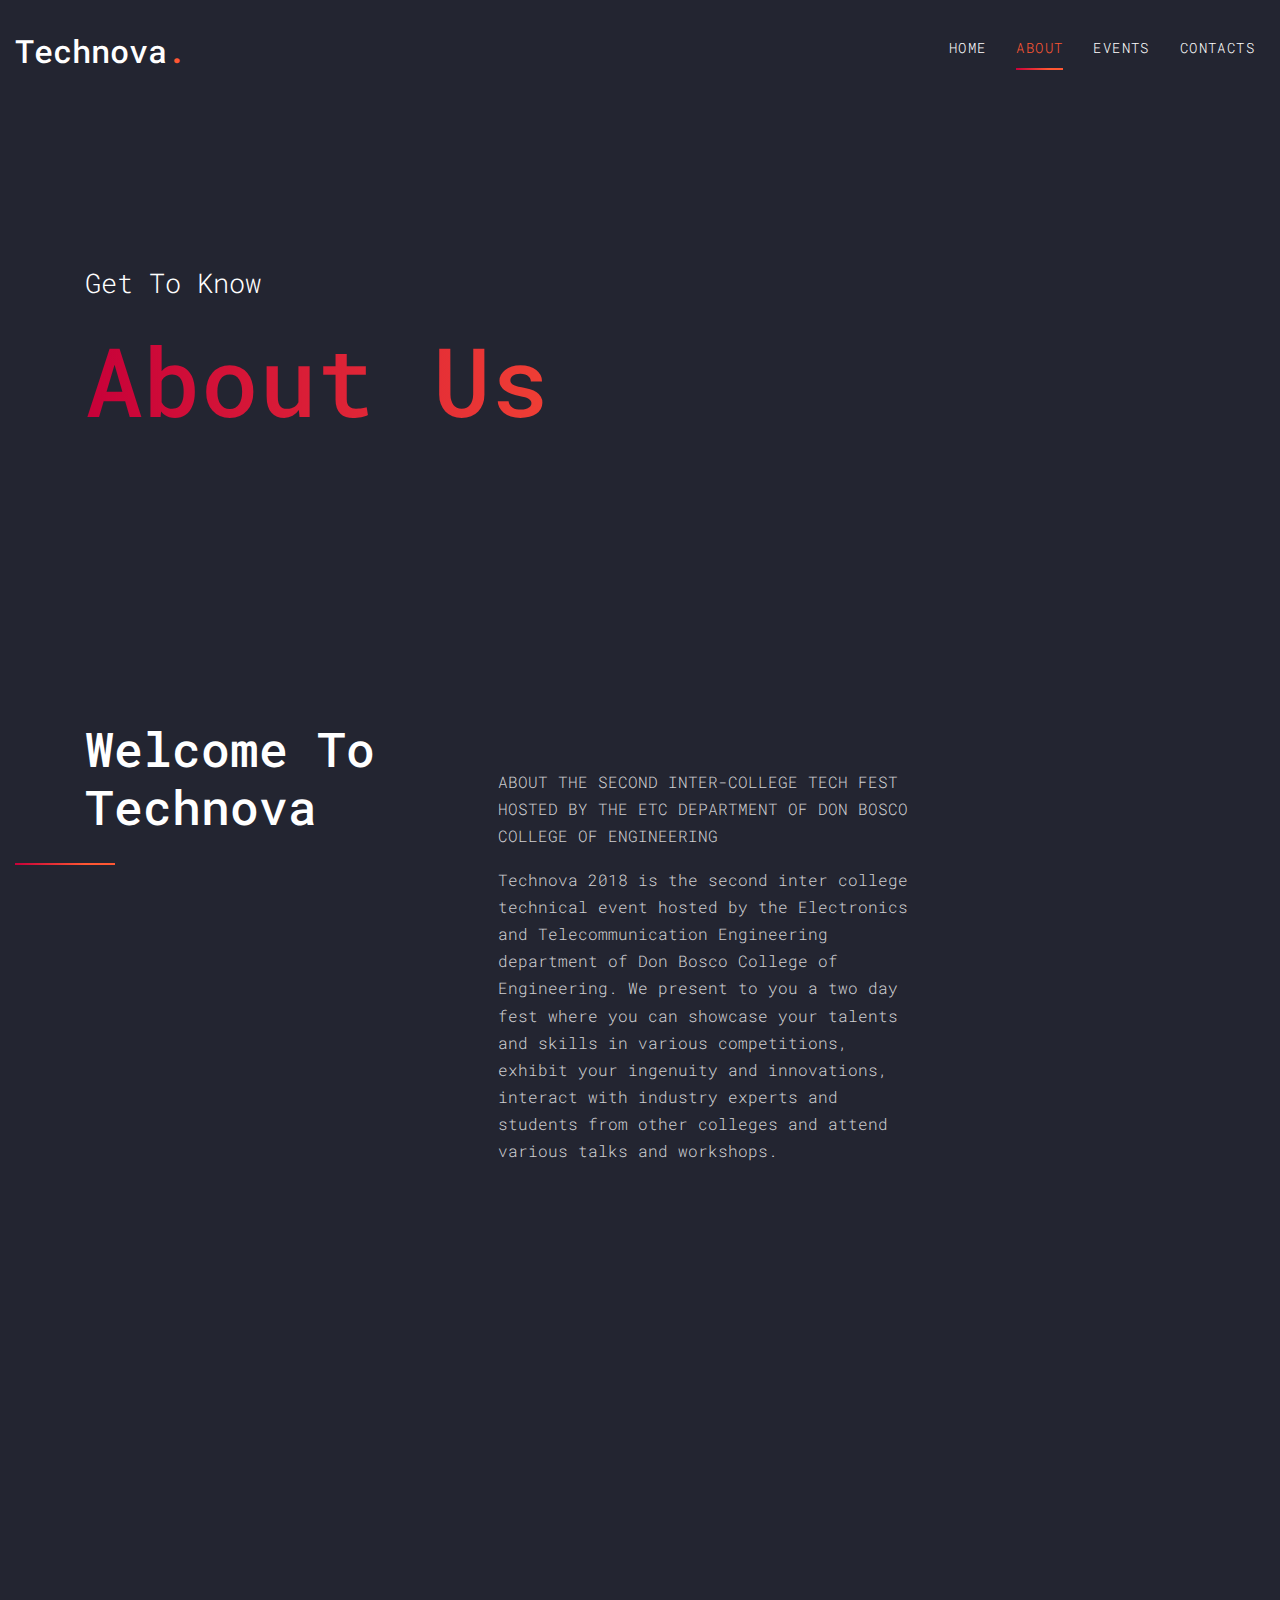
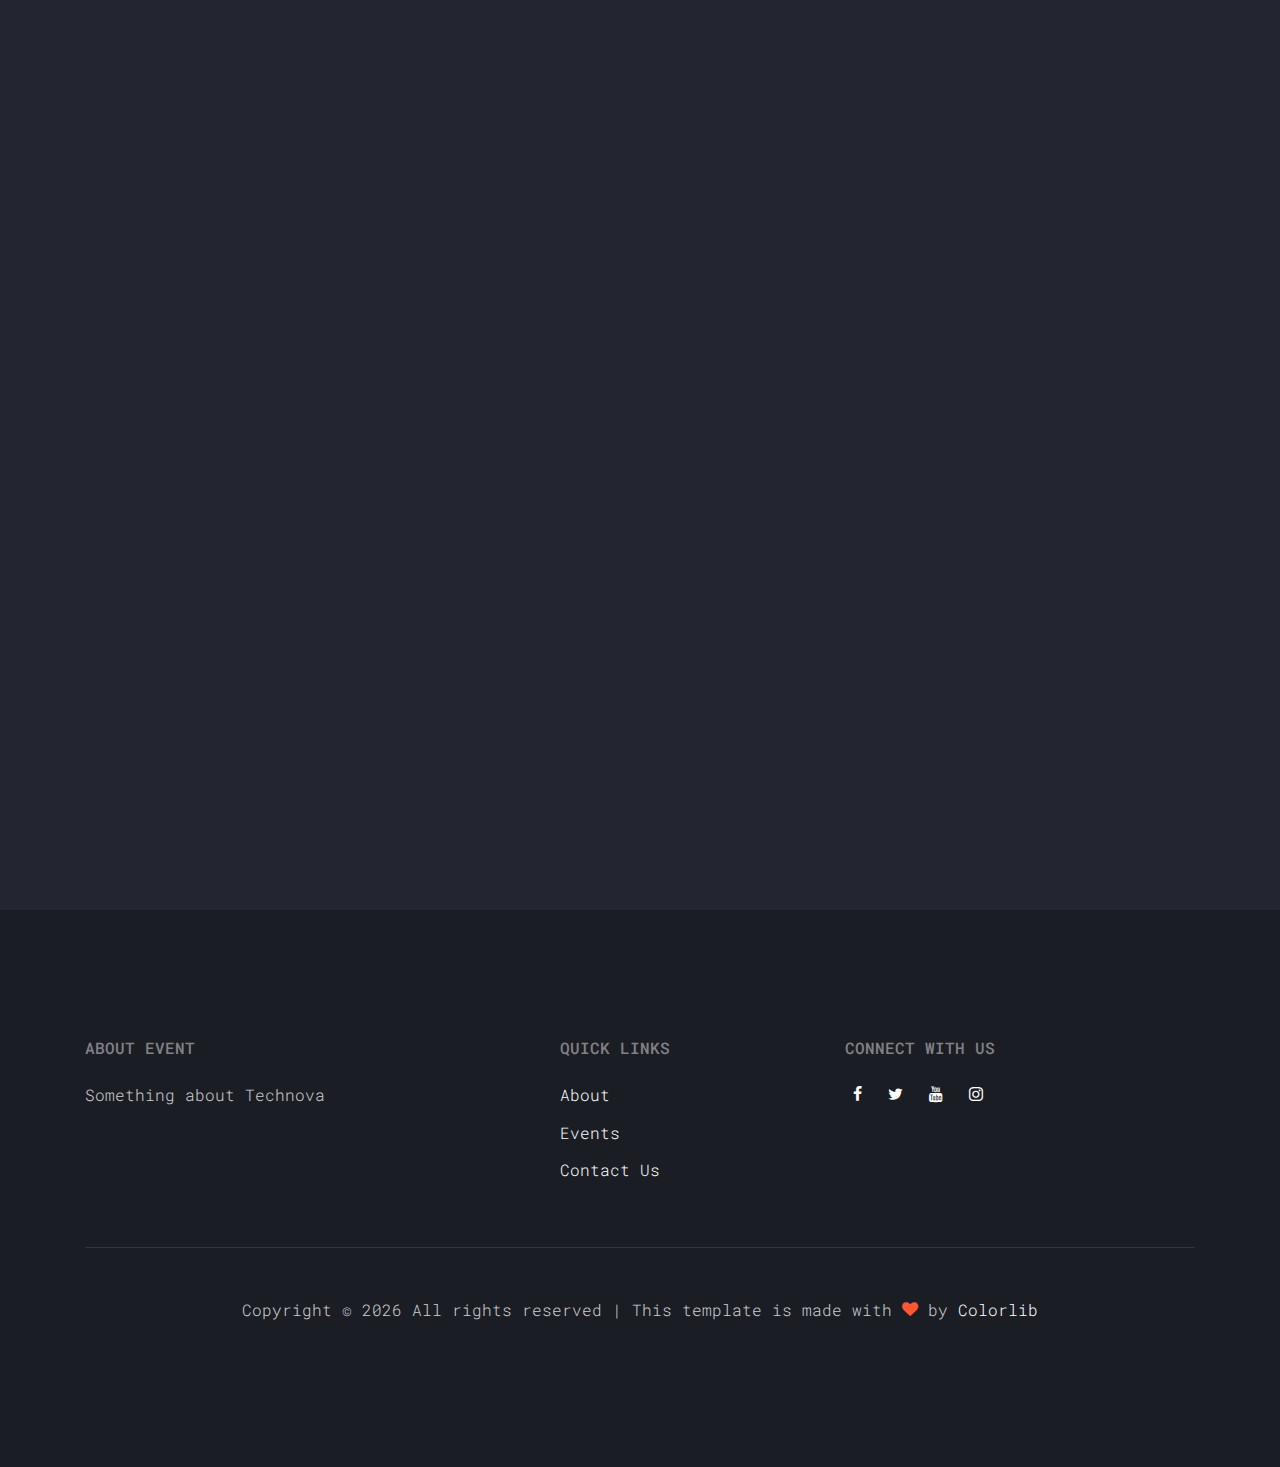
==== about.html @ 4b4f123c "added new files" ====
<!DOCTYPE html>
<html lang="en">

<head>
  <title>Workshop &mdash; Colorlib Website Template</title>
  <meta charset="utf-8">
  <meta name="viewport" content="width=device-width, initial-scale=1, shrink-to-fit=no">

  <link href="https://fonts.googleapis.com/css?family=Roboto+Mono" rel="stylesheet">
  <link rel="stylesheet" href="fonts/icomoon/style.css">
  <link rel="stylesheet" href="css/bootstrap.min.css">
  <link rel="stylesheet" href="css/magnific-popup.css">
  <link rel="stylesheet" href="css/jquery-ui.css">
  <link rel="stylesheet" href="css/owl.carousel.min.css">
  <link rel="stylesheet" href="css/owl.theme.default.min.css">
  <link rel="stylesheet" href="css/bootstrap-datepicker.css">
  <link rel="stylesheet" href="fonts/flaticon/font/flaticon.css">
  <link rel="stylesheet" href="css/aos.css">

  <link rel="stylesheet" href="css/style.css">
</head>

<body>

  <div class="site-wrap">

    <div class="site-mobile-menu">
      <div class="site-mobile-menu-header">
        <div class="site-mobile-menu-close mt-3">
          <span class="icon-close2 js-menu-toggle"></span>
        </div>
      </div>
      <div class="site-mobile-menu-body"></div>
    </div>

    <header class="site-navbar py-3" role="banner">
      <div class="container-fluid">
        <div class="row align-items-center">
          <div class="col-11 col-xl-2">
            <h1 class="mb-0"><a href="index.html" class="text-white h2 mb-0">Technova<span class="text-primary">.</span>
              </a></h1>
          </div>
          <div class="col-12 col-md-10 d-none d-xl-block">
            <nav class="site-navigation position-relative text-right" role="navigation">
              <ul class="site-menu js-clone-nav mx-auto d-none d-lg-block">
                <li><a href="index.html">Home</a></li>
                <li class="active"><a href="about.html">About</a></li>
                <li><a href="events.html">Events</a></li>
                <li><a href="contact.html">Contacts</a></li>
              </ul>
            </nav>
          </div>
          <div class="d-inline-block d-xl-none ml-md-0 mr-auto py-3" style="position: relative; top: 3px;"><a href="#"
              class="site-menu-toggle js-menu-toggle text-white"><span class="icon-menu h3"></span></a></div>
        </div>
      </div>
  </div>
  </header>

  <div class="site-section site-hero inner">
    <div class="container">
      <div class="row align-items-center">
        <div class="col-md-10">
          <span class="d-block mb-3 caption" data-aos="fade-up">Get To Know</span>
          <h1 class="d-block mb-4" data-aos="fade-up" data-aos-delay="100">About Us</h1>
        </div>
      </div>
    </div>
  </div>

  <div class="site-section">
    <div class="container">
      <div class="row mb-5">
        <div class="col-lg-4 ">
          <div class="site-section-heading" data-aos="fade-up" data-aos-delay="100">
            <h2>Welcome To Technova</h2>
          </div>
        </div>
        <div class="col-lg-5 mt-5 pl-lg-5" data-aos="fade-up" data-aos-delay="200">
          <p>ABOUT
            THE SECOND INTER-COLLEGE TECH FEST HOSTED BY THE ETC DEPARTMENT OF DON BOSCO COLLEGE OF ENGINEERING</p>
          <p>Technova 2018 is the second inter college technical event hosted by the Electronics and Telecommunication
            Engineering department of Don Bosco College of Engineering.

            We present to you a two day fest where you can showcase your talents and skills in various competitions,
            exhibit your ingenuity and innovations, interact with industry experts and students from other colleges and
            attend various talks and workshops.</p>
        </div>
      </div>

    </div>
  </div>

  <div class="site-section">
    <div class="container">
      <div class="row mb-5">
        <div class="col-lg-4 ">
          <div class="site-section-heading" data-aos="fade-up">
            <h2>Sponsors</h2>
          </div>
        </div>
        <div class="col-lg-6 mt-5 pl-lg-5" data-aos="fade-up" data-aos-delay="100">
          <p>On behalf of the Teachnova team, I would like to express our sincere gratitude for your
            generous donation to our Event. We really appreciate it.</p>
        </div>
      </div>
      <div class="row mb-5">
        <div class="col-md-6 col-lg-4 mb-5 mb-lg-0" data-aos="fade" data-aos-delay="200">
          <img src="images/logo_1.png" alt="Image" class="img-fluid">
        </div>
        <div class="col-md-6 col-lg-4 mb-5 mb-lg-0" data-aos="fade" data-aos-delay="300">
          <img src="images/logo_2.png" alt="Image" class="img-fluid">
        </div>
        <div class="col-md-6 col-lg-4 mb-5 mb-lg-0" data-aos="fade" data-aos-delay="400">
          <img src="images/logo_3.png" alt="Image" class="img-fluid">
        </div>

        <div class="col-md-6 col-lg-4 mb-5 mb-lg-0" data-aos="fade" data-aos-delay="500">
          <img src="images/logo_4.png" alt="Image" class="img-fluid">
        </div>
        <div class="col-md-6 col-lg-4 mb-5 mb-lg-0" data-aos="fade" data-aos-delay="600">
          <img src="images/logo_5.png" alt="Image" class="img-fluid">
        </div>
        <div class="col-md-6 col-lg-4 mb-5 mb-lg-0" data-aos="fade" data-aos-delay="700">
          <img src="images/logo_6.png" alt="Image" class="img-fluid">
        </div>

      </div>

      <div class="row" data-aos="fade-up" data-aos-delay="500">
      </div>
    </div>
  </div>

  <footer class="site-footer">
    <div class="container">
      <div class="row mb-5">
        <div class="col-md-4">
          <h2 class="footer-heading text-uppercase mb-4">About Event</h2>
          <p>Something about Technova</p>
        </div>
        <div class="col-md-3 ml-auto">
          <h2 class="footer-heading text-uppercase mb-4">Quick Links</h2>
          <ul class="list-unstyled">
            <li><a href="#">About</a></li>
            <li><a href="#">Events</a></li>
            <li><a href="#">Contact Us</a></li>
          </ul>
        </div>
        <div class="col-md-4">
          <h2 class="footer-heading text-uppercase mb-4">Connect with Us</h2>
          <p>
            <a href="#" class="p-2 pl-0"><span class="icon-facebook"></span></a>
            <a href="#" class="p-2"><span class="icon-twitter"></span></a>
            <a href="#" class="p-2"><span class="icon-youtube"></span></a>
            <a href="#" class="p-2"><span class="icon-instagram"></span></a>
          </p>
        </div>
      </div>

      <div class="row">

        <div class="col-md-12 text-center">
          <div class="border-top pt-5">
            <p>
              <!-- Link back to Colorlib can't be removed. Template is licensed under CC BY 3.0. -->
              Copyright &copy;
              <script>document.write(new Date().getFullYear());</script> All rights reserved | This template is made
              with <i class="icon-heart text-primary" aria-hidden="true"></i> by <a href="https://colorlib.com"
                target="_blank">Colorlib</a>
              <!-- Link back to Colorlib can't be removed. Template is licensed under CC BY 3.0. -->
            </p>
          </div>
        </div>
      </div>
    </div>
  </footer>

  </div>

  <script src="js/jquery-3.3.1.min.js"></script>
  <script src="js/jquery-migrate-3.0.1.min.js"></script>
  <script src="js/jquery-ui.js"></script>
  <script src="js/popper.min.js"></script>
  <script src="js/bootstrap.min.js"></script>
  <script src="js/owl.carousel.min.js"></script>
  <script src="js/jquery.stellar.min.js"></script>
  <script src="js/jquery.countdown.min.js"></script>
  <script src="js/jquery.magnific-popup.min.js"></script>
  <script src="js/bootstrap-datepicker.min.js"></script>
  <script src="js/aos.js"></script>

  <script src="js/main.js"></script>

</body>

</html>
---- fonts/icomoon/style.css ----
@font-face {
  font-family: 'icomoon';
  src:  url('fonts/icomoon.eot?10si43');
  src:  url('fonts/icomoon.eot?10si43#iefix') format('embedded-opentype'),
    url('fonts/icomoon.ttf?10si43') format('truetype'),
    url('fonts/icomoon.woff?10si43') format('woff'),
    url('fonts/icomoon.svg?10si43#icomoon') format('svg');
  font-weight: normal;
  font-style: normal;
}

[class^="icon-"], [class*=" icon-"] {
  /* use !important to prevent issues with browser extensions that change fonts */
  font-family: 'icomoon' !important;
  speak: none;
  font-style: normal;
  font-weight: normal;
  font-variant: normal;
  text-transform: none;
  line-height: 1;

  /* Better Font Rendering =========== */
  -webkit-font-smoothing: antialiased;
  -moz-osx-font-smoothing: grayscale;
}

.icon-asterisk:before {
  content: "\f069";
}
.icon-plus:before {
  content: "\f067";
}
.icon-question:before {
  content: "\f128";
}
.icon-minus:before {
  content: "\f068";
}
.icon-glass:before {
  content: "\f000";
}
.icon-music:before {
  content: "\f001";
}
.icon-search:before {
  content: "\f002";
}
.icon-envelope-o:before {
  content: "\f003";
}
.icon-heart:before {
  content: "\f004";
}
.icon-star:before {
  content: "\f005";
}
.icon-star-o:before {
  content: "\f006";
}
.icon-user:before {
  content: "\f007";
}
.icon-film:before {
  content: "\f008";
}
.icon-th-large:before {
  content: "\f009";
}
.icon-th:before {
  content: "\f00a";
}
.icon-th-list:before {
  content: "\f00b";
}
.icon-check:before {
  content: "\f00c";
}
.icon-close:before {
  content: "\f00d";
}
.icon-remove:before {
  content: "\f00d";
}
.icon-times:before {
  content: "\f00d";
}
.icon-search-plus:before {
  content: "\f00e";
}
.icon-search-minus:before {
  content: "\f010";
}
.icon-power-off:before {
  content: "\f011";
}
.icon-signal:before {
  content: "\f012";
}
.icon-cog:before {
  content: "\f013";
}
.icon-gear:before {
  content: "\f013";
}
.icon-trash-o:before {
  content: "\f014";
}
.icon-home:before {
  content: "\f015";
}
.icon-file-o:before {
  content: "\f016";
}
.icon-clock-o:before {
  content: "\f017";
}
.icon-road:before {
  content: "\f018";
}
.icon-download:before {
  content: "\f019";
}
.icon-arrow-circle-o-down:before {
  content: "\f01a";
}
.icon-arrow-circle-o-up:before {
  content: "\f01b";
}
.icon-inbox:before {
  content: "\f01c";
}
.icon-play-circle-o:before {
  content: "\f01d";
}
.icon-repeat:before {
  content: "\f01e";
}
.icon-rotate-right:before {
  content: "\f01e";
}
.icon-refresh:before {
  content: "\f021";
}
.icon-list-alt:before {
  content: "\f022";
}
.icon-lock:before {
  content: "\f023";
}
.icon-flag:before {
  content: "\f024";
}
.icon-headphones:before {
  content: "\f025";
}
.icon-volume-off:before {
  content: "\f026";
}
.icon-volume-down:before {
  content: "\f027";
}
.icon-volume-up:before {
  content: "\f028";
}
.icon-qrcode:before {
  content: "\f029";
}
.icon-barcode:before {
  content: "\f02a";
}
.icon-tag:before {
  content: "\f02b";
}
.icon-tags:before {
  content: "\f02c";
}
.icon-book:before {
  content: "\f02d";
}
.icon-bookmark:before {
  content: "\f02e";
}
.icon-print:before {
  content: "\f02f";
}
.icon-camera:before {
  content: "\f030";
}
.icon-font:before {
  content: "\f031";
}
.icon-bold:before {
  content: "\f032";
}
.icon-italic:before {
  content: "\f033";
}
.icon-text-height:before {
  content: "\f034";
}
.icon-text-width:before {
  content: "\f035";
}
.icon-align-left:before {
  content: "\f036";
}
.icon-align-center:before {
  content: "\f037";
}
.icon-align-right:before {
  content: "\f038";
}
.icon-align-justify:before {
  content: "\f039";
}
.icon-list:before {
  content: "\f03a";
}
.icon-dedent:before {
  content: "\f03b";
}
.icon-outdent:before {
  content: "\f03b";
}
.icon-indent:before {
  content: "\f03c";
}
.icon-video-camera:before {
  content: "\f03d";
}
.icon-image:before {
  content: "\f03e";
}
.icon-photo:before {
  content: "\f03e";
}
.icon-picture-o:before {
  content: "\f03e";
}
.icon-pencil:before {
  content: "\f040";
}
.icon-map-marker:before {
  content: "\f041";
}
.icon-adjust:before {
  content: "\f042";
}
.icon-tint:before {
  content: "\f043";
}
.icon-edit:before {
  content: "\f044";
}
.icon-pencil-square-o:before {
  content: "\f044";
}
.icon-share-square-o:before {
  content: "\f045";
}
.icon-check-square-o:before {
  content: "\f046";
}
.icon-arrows:before {
  content: "\f047";
}
.icon-step-backward:before {
  content: "\f048";
}
.icon-fast-backward:before {
  content: "\f049";
}
.icon-backward:before {
  content: "\f04a";
}
.icon-play:before {
  content: "\f04b";
}
.icon-pause:before {
  content: "\f04c";
}
.icon-stop:before {
  content: "\f04d";
}
.icon-forward:before {
  content: "\f04e";
}
.icon-fast-forward:before {
  content: "\f050";
}
.icon-step-forward:before {
  content: "\f051";
}
.icon-eject:before {
  content: "\f052";
}
.icon-chevron-left:before {
  content: "\f053";
}
.icon-chevron-right:before {
  content: "\f054";
}
.icon-plus-circle:before {
  content: "\f055";
}
.icon-minus-circle:before {
  content: "\f056";
}
.icon-times-circle:before {
  content: "\f057";
}
.icon-check-circle:before {
  content: "\f058";
}
.icon-question-circle:before {
  content: "\f059";
}
.icon-info-circle:before {
  content: "\f05a";
}
.icon-crosshairs:before {
  content: "\f05b";
}
.icon-times-circle-o:before {
  content: "\f05c";
}
.icon-check-circle-o:before {
  content: "\f05d";
}
.icon-ban:before {
  content: "\f05e";
}
.icon-arrow-left:before {
  content: "\f060";
}
.icon-arrow-right:before {
  content: "\f061";
}
.icon-arrow-up:before {
  content: "\f062";
}
.icon-arrow-down:before {
  content: "\f063";
}
.icon-mail-forward:before {
  content: "\f064";
}
.icon-share:before {
  content: "\f064";
}
.icon-expand:before {
  content: "\f065";
}
.icon-compress:before {
  content: "\f066";
}
.icon-exclamation-circle:before {
  content: "\f06a";
}
.icon-gift:before {
  content: "\f06b";
}
.icon-leaf:before {
  content: "\f06c";
}
.icon-fire:before {
  content: "\f06d";
}
.icon-eye:before {
  content: "\f06e";
}
.icon-eye-slash:before {
  content: "\f070";
}
.icon-exclamation-triangle:before {
  content: "\f071";
}
.icon-warning:before {
  content: "\f071";
}
.icon-plane:before {
  content: "\f072";
}
.icon-calendar:before {
  content: "\f073";
}
.icon-random:before {
  content: "\f074";
}
.icon-comment:before {
  content: "\f075";
}
.icon-magnet:before {
  content: "\f076";
}
.icon-chevron-up:before {
  content: "\f077";
}
.icon-chevron-down:before {
  content: "\f078";
}
.icon-retweet:before {
  content: "\f079";
}
.icon-shopping-cart:before {
  content: "\f07a";
}
.icon-folder:before {
  content: "\f07b";
}
.icon-folder-open:before {
  content: "\f07c";
}
.icon-arrows-v:before {
  content: "\f07d";
}
.icon-arrows-h:before {
  content: "\f07e";
}
.icon-bar-chart:before {
  content: "\f080";
}
.icon-bar-chart-o:before {
  content: "\f080";
}
.icon-twitter-square:before {
  content: "\f081";
}
.icon-facebook-square:before {
  content: "\f082";
}
.icon-camera-retro:before {
  content: "\f083";
}
.icon-key:before {
  content: "\f084";
}
.icon-cogs:before {
  content: "\f085";
}
.icon-gears:before {
  content: "\f085";
}
.icon-comments:before {
  content: "\f086";
}
.icon-thumbs-o-up:before {
  content: "\f087";
}
.icon-thumbs-o-down:before {
  content: "\f088";
}
.icon-star-half:before {
  content: "\f089";
}
.icon-heart-o:before {
  content: "\f08a";
}
.icon-sign-out:before {
  content: "\f08b";
}
.icon-linkedin-square:before {
  content: "\f08c";
}
.icon-thumb-tack:before {
  content: "\f08d";
}
.icon-external-link:before {
  content: "\f08e";
}
.icon-sign-in:before {
  content: "\f090";
}
.icon-trophy:before {
  content: "\f091";
}
.icon-github-square:before {
  content: "\f092";
}
.icon-upload:before {
  content: "\f093";
}
.icon-lemon-o:before {
  content: "\f094";
}
.icon-phone:before {
  content: "\f095";
}
.icon-square-o:before {
  content: "\f096";
}
.icon-bookmark-o:before {
  content: "\f097";
}
.icon-phone-square:before {
  content: "\f098";
}
.icon-twitter:before {
  content: "\f099";
}
.icon-facebook:before {
  content: "\f09a";
}
.icon-facebook-f:before {
  content: "\f09a";
}
.icon-github:before {
  content: "\f09b";
}
.icon-unlock:before {
  content: "\f09c";
}
.icon-credit-card:before {
  content: "\f09d";
}
.icon-feed:before {
  content: "\f09e";
}
.icon-rss:before {
  content: "\f09e";
}
.icon-hdd-o:before {
  content: "\f0a0";
}
.icon-bullhorn:before {
  content: "\f0a1";
}
.icon-bell-o:before {
  content: "\f0a2";
}
.icon-certificate:before {
  content: "\f0a3";
}
.icon-hand-o-right:before {
  content: "\f0a4";
}
.icon-hand-o-left:before {
  content: "\f0a5";
}
.icon-hand-o-up:before {
  content: "\f0a6";
}
.icon-hand-o-down:before {
  content: "\f0a7";
}
.icon-arrow-circle-left:before {
  content: "\f0a8";
}
.icon-arrow-circle-right:before {
  content: "\f0a9";
}
.icon-arrow-circle-up:before {
  content: "\f0aa";
}
.icon-arrow-circle-down:before {
  content: "\f0ab";
}
.icon-globe:before {
  content: "\f0ac";
}
.icon-wrench:before {
  content: "\f0ad";
}
.icon-tasks:before {
  content: "\f0ae";
}
.icon-filter:before {
  content: "\f0b0";
}
.icon-briefcase:before {
  content: "\f0b1";
}
.icon-arrows-alt:before {
  content: "\f0b2";
}
.icon-group:before {
  content: "\f0c0";
}
.icon-users:before {
  content: "\f0c0";
}
.icon-chain:before {
  content: "\f0c1";
}
.icon-link:before {
  content: "\f0c1";
}
.icon-cloud:before {
  content: "\f0c2";
}
.icon-flask:before {
  content: "\f0c3";
}
.icon-cut:before {
  content: "\f0c4";
}
.icon-scissors:before {
  content: "\f0c4";
}
.icon-copy:before {
  content: "\f0c5";
}
.icon-files-o:before {
  content: "\f0c5";
}
.icon-paperclip:before {
  content: "\f0c6";
}
.icon-floppy-o:before {
  content: "\f0c7";
}
.icon-save:before {
  content: "\f0c7";
}
.icon-square:before {
  content: "\f0c8";
}
.icon-bars:before {
  content: "\f0c9";
}
.icon-navicon:before {
  content: "\f0c9";
}
.icon-reorder:before {
  content: "\f0c9";
}
.icon-list-ul:before {
  content: "\f0ca";
}
.icon-list-ol:before {
  content: "\f0cb";
}
.icon-strikethrough:before {
  content: "\f0cc";
}
.icon-underline:before {
  content: "\f0cd";
}
.icon-table:before {
  content: "\f0ce";
}
.icon-magic:before {
  content: "\f0d0";
}
.icon-truck:before {
  content: "\f0d1";
}
.icon-pinterest:before {
  content: "\f0d2";
}
.icon-pinterest-square:before {
  content: "\f0d3";
}
.icon-google-plus-square:before {
  content: "\f0d4";
}
.icon-google-plus:before {
  content: "\f0d5";
}
.icon-money:before {
  content: "\f0d6";
}
.icon-caret-down:before {
  content: "\f0d7";
}
.icon-caret-up:before {
  content: "\f0d8";
}
.icon-caret-left:before {
  content: "\f0d9";
}
.icon-caret-right:before {
  content: "\f0da";
}
.icon-columns:before {
  content: "\f0db";
}
.icon-sort:before {
  content: "\f0dc";
}
.icon-unsorted:before {
  content: "\f0dc";
}
.icon-sort-desc:before {
  content: "\f0dd";
}
.icon-sort-down:before {
  content: "\f0dd";
}
.icon-sort-asc:before {
  content: "\f0de";
}
.icon-sort-up:before {
  content: "\f0de";
}
.icon-envelope:before {
  content: "\f0e0";
}
.icon-linkedin:before {
  content: "\f0e1";
}
.icon-rotate-left:before {
  content: "\f0e2";
}
.icon-undo:before {
  content: "\f0e2";
}
.icon-gavel:before {
  content: "\f0e3";
}
.icon-legal:before {
  content: "\f0e3";
}
.icon-dashboard:before {
  content: "\f0e4";
}
.icon-tachometer:before {
  content: "\f0e4";
}
.icon-comment-o:before {
  content: "\f0e5";
}
.icon-comments-o:before {
  content: "\f0e6";
}
.icon-bolt:before {
  content: "\f0e7";
}
.icon-flash:before {
  content: "\f0e7";
}
.icon-sitemap:before {
  content: "\f0e8";
}
.icon-umbrella:before {
  content: "\f0e9";
}
.icon-clipboard:before {
  content: "\f0ea";
}
.icon-paste:before {
  content: "\f0ea";
}
.icon-lightbulb-o:before {
  content: "\f0eb";
}
.icon-exchange:before {
  content: "\f0ec";
}
.icon-cloud-download:before {
  content: "\f0ed";
}
.icon-cloud-upload:before {
  content: "\f0ee";
}
.icon-user-md:before {
  content: "\f0f0";
}
.icon-stethoscope:before {
  content: "\f0f1";
}
.icon-suitcase:before {
  content: "\f0f2";
}
.icon-bell:before {
  content: "\f0f3";
}
.icon-coffee:before {
  content: "\f0f4";
}
.icon-cutlery:before {
  content: "\f0f5";
}
.icon-file-text-o:before {
  content: "\f0f6";
}
.icon-building-o:before {
  content: "\f0f7";
}
.icon-hospital-o:before {
  content: "\f0f8";
}
.icon-ambulance:before {
  content: "\f0f9";
}
.icon-medkit:before {
  content: "\f0fa";
}
.icon-fighter-jet:before {
  content: "\f0fb";
}
.icon-beer:before {
  content: "\f0fc";
}
.icon-h-square:before {
  content: "\f0fd";
}
.icon-plus-square:before {
  content: "\f0fe";
}
.icon-angle-double-left:before {
  content: "\f100";
}
.icon-angle-double-right:before {
  content: "\f101";
}
.icon-angle-double-up:before {
  content: "\f102";
}
.icon-angle-double-down:before {
  content: "\f103";
}
.icon-angle-left:before {
  content: "\f104";
}
.icon-angle-right:before {
  content: "\f105";
}
.icon-angle-up:before {
  content: "\f106";
}
.icon-angle-down:before {
  content: "\f107";
}
.icon-desktop:before {
  content: "\f108";
}
.icon-laptop:before {
  content: "\f109";
}
.icon-tablet:before {
  content: "\f10a";
}
.icon-mobile:before {
  content: "\f10b";
}
.icon-mobile-phone:before {
  content: "\f10b";
}
.icon-circle-o:before {
  content: "\f10c";
}
.icon-quote-left:before {
  content: "\f10d";
}
.icon-quote-right:before {
  content: "\f10e";
}
.icon-spinner:before {
  content: "\f110";
}
.icon-circle:before {
  content: "\f111";
}
.icon-mail-reply:before {
  content: "\f112";
}
.icon-reply:before {
  content: "\f112";
}
.icon-github-alt:before {
  content: "\f113";
}
.icon-folder-o:before {
  content: "\f114";
}
.icon-folder-open-o:before {
  content: "\f115";
}
.icon-smile-o:before {
  content: "\f118";
}
.icon-frown-o:before {
  content: "\f119";
}
.icon-meh-o:before {
  content: "\f11a";
}
.icon-gamepad:before {
  content: "\f11b";
}
.icon-keyboard-o:before {
  content: "\f11c";
}
.icon-flag-o:before {
  content: "\f11d";
}
.icon-flag-checkered:before {
  content: "\f11e";
}
.icon-terminal:before {
  content: "\f120";
}
.icon-code:before {
  content: "\f121";
}
.icon-mail-reply-all:before {
  content: "\f122";
}
.icon-reply-all:before {
  content: "\f122";
}
.icon-star-half-empty:before {
  content: "\f123";
}
.icon-star-half-full:before {
  content: "\f123";
}
.icon-star-half-o:before {
  content: "\f123";
}
.icon-location-arrow:before {
  content: "\f124";
}
.icon-crop:before {
  content: "\f125";
}
.icon-code-fork:before {
  content: "\f126";
}
.icon-chain-broken:before {
  content: "\f127";
}
.icon-unlink:before {
  content: "\f127";
}
.icon-info:before {
  content: "\f129";
}
.icon-exclamation:before {
  content: "\f12a";
}
.icon-superscript:before {
  content: "\f12b";
}
.icon-subscript:before {
  content: "\f12c";
}
.icon-eraser:before {
  content: "\f12d";
}
.icon-puzzle-piece:before {
  content: "\f12e";
}
.icon-microphone:before {
  content: "\f130";
}
.icon-microphone-slash:before {
  content: "\f131";
}
.icon-shield:before {
  content: "\f132";
}
.icon-calendar-o:before {
  content: "\f133";
}
.icon-fire-extinguisher:before {
  content: "\f134";
}
.icon-rocket:before {
  content: "\f135";
}
.icon-maxcdn:before {
  content: "\f136";
}
.icon-chevron-circle-left:before {
  content: "\f137";
}
.icon-chevron-circle-right:before {
  content: "\f138";
}
.icon-chevron-circle-up:before {
  content: "\f139";
}
.icon-chevron-circle-down:before {
  content: "\f13a";
}
.icon-html5:before {
  content: "\f13b";
}
.icon-css3:before {
  content: "\f13c";
}
.icon-anchor:before {
  content: "\f13d";
}
.icon-unlock-alt:before {
  content: "\f13e";
}
.icon-bullseye:before {
  content: "\f140";
}
.icon-ellipsis-h:before {
  content: "\f141";
}
.icon-ellipsis-v:before {
  content: "\f142";
}
.icon-rss-square:before {
  content: "\f143";
}
.icon-play-circle:before {
  content: "\f144";
}
.icon-ticket:before {
  content: "\f145";
}
.icon-minus-square:before {
  content: "\f146";
}
.icon-minus-square-o:before {
  content: "\f147";
}
.icon-level-up:before {
  content: "\f148";
}
.icon-level-down:before {
  content: "\f149";
}
.icon-check-square:before {
  content: "\f14a";
}
.icon-pencil-square:before {
  content: "\f14b";
}
.icon-external-link-square:before {
  content: "\f14c";
}
.icon-share-square:before {
  content: "\f14d";
}
.icon-compass:before {
  content: "\f14e";
}
.icon-caret-square-o-down:before {
  content: "\f150";
}
.icon-toggle-down:before {
  content: "\f150";
}
.icon-caret-square-o-up:before {
  content: "\f151";
}
.icon-toggle-up:before {
  content: "\f151";
}
.icon-caret-square-o-right:before {
  content: "\f152";
}
.icon-toggle-right:before {
  content: "\f152";
}
.icon-eur:before {
  content: "\f153";
}
.icon-euro:before {
  content: "\f153";
}
.icon-gbp:before {
  content: "\f154";
}
.icon-dollar:before {
  content: "\f155";
}
.icon-usd:before {
  content: "\f155";
}
.icon-inr:before {
  content: "\f156";
}
.icon-rupee:before {
  content: "\f156";
}
.icon-cny:before {
  content: "\f157";
}
.icon-jpy:before {
  content: "\f157";
}
.icon-rmb:before {
  content: "\f157";
}
.icon-yen:before {
  content: "\f157";
}
.icon-rouble:before {
  content: "\f158";
}
.icon-rub:before {
  content: "\f158";
}
.icon-ruble:before {
  content: "\f158";
}
.icon-krw:before {
  content: "\f159";
}
.icon-won:before {
  content: "\f159";
}
.icon-bitcoin:before {
  content: "\f15a";
}
.icon-btc:before {
  content: "\f15a";
}
.icon-file:before {
  content: "\f15b";
}
.icon-file-text:before {
  content: "\f15c";
}
.icon-sort-alpha-asc:before {
  content: "\f15d";
}
.icon-sort-alpha-desc:before {
  content: "\f15e";
}
.icon-sort-amount-asc:before {
  content: "\f160";
}
.icon-sort-amount-desc:before {
  content: "\f161";
}
.icon-sort-numeric-asc:before {
  content: "\f162";
}
.icon-sort-numeric-desc:before {
  content: "\f163";
}
.icon-thumbs-up:before {
  content: "\f164";
}
.icon-thumbs-down:before {
  content: "\f165";
}
.icon-youtube-square:before {
  content: "\f166";
}
.icon-youtube:before {
  content: "\f167";
}
.icon-xing:before {
  content: "\f168";
}
.icon-xing-square:before {
  content: "\f169";
}
.icon-youtube-play:before {
  content: "\f16a";
}
.icon-dropbox:before {
  content: "\f16b";
}
.icon-stack-overflow:before {
  content: "\f16c";
}
.icon-instagram:before {
  content: "\f16d";
}
.icon-flickr:before {
  content: "\f16e";
}
.icon-adn:before {
  content: "\f170";
}
.icon-bitbucket:before {
  content: "\f171";
}
.icon-bitbucket-square:before {
  content: "\f172";
}
.icon-tumblr:before {
  content: "\f173";
}
.icon-tumblr-square:before {
  content: "\f174";
}
.icon-long-arrow-down:before {
  content: "\f175";
}
.icon-long-arrow-up:before {
  content: "\f176";
}
.icon-long-arrow-left:before {
  content: "\f177";
}
.icon-long-arrow-right:before {
  content: "\f178";
}
.icon-apple:before {
  content: "\f179";
}
.icon-windows:before {
  content: "\f17a";
}
.icon-android:before {
  content: "\f17b";
}
.icon-linux:before {
  content: "\f17c";
}
.icon-dribbble:before {
  content: "\f17d";
}
.icon-skype:before {
  content: "\f17e";
}
.icon-foursquare:before {
  content: "\f180";
}
.icon-trello:before {
  content: "\f181";
}
.icon-female:before {
  content: "\f182";
}
.icon-male:before {
  content: "\f183";
}
.icon-gittip:before {
  content: "\f184";
}
.icon-gratipay:before {
  content: "\f184";
}
.icon-sun-o:before {
  content: "\f185";
}
.icon-moon-o:before {
  content: "\f186";
}
.icon-archive:before {
  content: "\f187";
}
.icon-bug:before {
  content: "\f188";
}
.icon-vk:before {
  content: "\f189";
}
.icon-weibo:before {
  content: "\f18a";
}
.icon-renren:before {
  content: "\f18b";
}
.icon-pagelines:before {
  content: "\f18c";
}
.icon-stack-exchange:before {
  content: "\f18d";
}
.icon-arrow-circle-o-right:before {
  content: "\f18e";
}
.icon-arrow-circle-o-left:before {
  content: "\f190";
}
.icon-caret-square-o-left:before {
  content: "\f191";
}
.icon-toggle-left:before {
  content: "\f191";
}
.icon-dot-circle-o:before {
  content: "\f192";
}
.icon-wheelchair:before {
  content: "\f193";
}
.icon-vimeo-square:before {
  content: "\f194";
}
.icon-try:before {
  content: "\f195";
}
.icon-turkish-lira:before {
  content: "\f195";
}
.icon-plus-square-o:before {
  content: "\f196";
}
.icon-space-shuttle:before {
  content: "\f197";
}
.icon-slack:before {
  content: "\f198";
}
.icon-envelope-square:before {
  content: "\f199";
}
.icon-wordpress:before {
  content: "\f19a";
}
.icon-openid:before {
  content: "\f19b";
}
.icon-bank:before {
  content: "\f19c";
}
.icon-institution:before {
  content: "\f19c";
}
.icon-university:before {
  content: "\f19c";
}
.icon-graduation-cap:before {
  content: "\f19d";
}
.icon-mortar-board:before {
  content: "\f19d";
}
.icon-yahoo:before {
  content: "\f19e";
}
.icon-google:before {
  content: "\f1a0";
}
.icon-reddit:before {
  content: "\f1a1";
}
.icon-reddit-square:before {
  content: "\f1a2";
}
.icon-stumbleupon-circle:before {
  content: "\f1a3";
}
.icon-stumbleupon:before {
  content: "\f1a4";
}
.icon-delicious:before {
  content: "\f1a5";
}
.icon-digg:before {
  content: "\f1a6";
}
.icon-pied-piper-pp:before {
  content: "\f1a7";
}
.icon-pied-piper-alt:before {
  content: "\f1a8";
}
.icon-drupal:before {
  content: "\f1a9";
}
.icon-joomla:before {
  content: "\f1aa";
}
.icon-language:before {
  content: "\f1ab";
}
.icon-fax:before {
  content: "\f1ac";
}
.icon-building:before {
  content: "\f1ad";
}
.icon-child:before {
  content: "\f1ae";
}
.icon-paw:before {
  content: "\f1b0";
}
.icon-spoon:before {
  content: "\f1b1";
}
.icon-cube:before {
  content: "\f1b2";
}
.icon-cubes:before {
  content: "\f1b3";
}
.icon-behance:before {
  content: "\f1b4";
}
.icon-behance-square:before {
  content: "\f1b5";
}
.icon-steam:before {
  content: "\f1b6";
}
.icon-steam-square:before {
  content: "\f1b7";
}
.icon-recycle:before {
  content: "\f1b8";
}
.icon-automobile:before {
  content: "\f1b9";
}
.icon-car:before {
  content: "\f1b9";
}
.icon-cab:before {
  content: "\f1ba";
}
.icon-taxi:before {
  content: "\f1ba";
}
.icon-tree:before {
  content: "\f1bb";
}
.icon-spotify:before {
  content: "\f1bc";
}
.icon-deviantart:before {
  content: "\f1bd";
}
.icon-soundcloud:before {
  content: "\f1be";
}
.icon-database:before {
  content: "\f1c0";
}
.icon-file-pdf-o:before {
  content: "\f1c1";
}
.icon-file-word-o:before {
  content: "\f1c2";
}
.icon-file-excel-o:before {
  content: "\f1c3";
}
.icon-file-powerpoint-o:before {
  content: "\f1c4";
}
.icon-file-image-o:before {
  content: "\f1c5";
}
.icon-file-photo-o:before {
  content: "\f1c5";
}
.icon-file-picture-o:before {
  content: "\f1c5";
}
.icon-file-archive-o:before {
  content: "\f1c6";
}
.icon-file-zip-o:before {
  content: "\f1c6";
}
.icon-file-audio-o:before {
  content: "\f1c7";
}
.icon-file-sound-o:before {
  content: "\f1c7";
}
.icon-file-movie-o:before {
  content: "\f1c8";
}
.icon-file-video-o:before {
  content: "\f1c8";
}
.icon-file-code-o:before {
  content: "\f1c9";
}
.icon-vine:before {
  content: "\f1ca";
}
.icon-codepen:before {
  content: "\f1cb";
}
.icon-jsfiddle:before {
  content: "\f1cc";
}
.icon-life-bouy:before {
  content: "\f1cd";
}
.icon-life-buoy:before {
  content: "\f1cd";
}
.icon-life-ring:before {
  content: "\f1cd";
}
.icon-life-saver:before {
  content: "\f1cd";
}
.icon-support:before {
  content: "\f1cd";
}
.icon-circle-o-notch:before {
  content: "\f1ce";
}
.icon-ra:before {
  content: "\f1d0";
}
.icon-rebel:before {
  content: "\f1d0";
}
.icon-resistance:before {
  content: "\f1d0";
}
.icon-empire:before {
  content: "\f1d1";
}
.icon-ge:before {
  content: "\f1d1";
}
.icon-git-square:before {
  content: "\f1d2";
}
.icon-git:before {
  content: "\f1d3";
}
.icon-hacker-news:before {
  content: "\f1d4";
}
.icon-y-combinator-square:before {
  content: "\f1d4";
}
.icon-yc-square:before {
  content: "\f1d4";
}
.icon-tencent-weibo:before {
  content: "\f1d5";
}
.icon-qq:before {
  content: "\f1d6";
}
.icon-wechat:before {
  content: "\f1d7";
}
.icon-weixin:before {
  content: "\f1d7";
}
.icon-paper-plane:before {
  content: "\f1d8";
}
.icon-send:before {
  content: "\f1d8";
}
.icon-paper-plane-o:before {
  content: "\f1d9";
}
.icon-send-o:before {
  content: "\f1d9";
}
.icon-history:before {
  content: "\f1da";
}
.icon-circle-thin:before {
  content: "\f1db";
}
.icon-header:before {
  content: "\f1dc";
}
.icon-paragraph:before {
  content: "\f1dd";
}
.icon-sliders:before {
  content: "\f1de";
}
.icon-share-alt:before {
  content: "\f1e0";
}
.icon-share-alt-square:before {
  content: "\f1e1";
}
.icon-bomb:before {
  content: "\f1e2";
}
.icon-futbol-o:before {
  content: "\f1e3";
}
.icon-soccer-ball-o:before {
  content: "\f1e3";
}
.icon-tty:before {
  content: "\f1e4";
}
.icon-binoculars:before {
  content: "\f1e5";
}
.icon-plug:before {
  content: "\f1e6";
}
.icon-slideshare:before {
  content: "\f1e7";
}
.icon-twitch:before {
  content: "\f1e8";
}
.icon-yelp:before {
  content: "\f1e9";
}
.icon-newspaper-o:before {
  content: "\f1ea";
}
.icon-wifi:before {
  content: "\f1eb";
}
.icon-calculator:before {
  content: "\f1ec";
}
.icon-paypal:before {
  content: "\f1ed";
}
.icon-google-wallet:before {
  content: "\f1ee";
}
.icon-cc-visa:before {
  content: "\f1f0";
}
.icon-cc-mastercard:before {
  content: "\f1f1";
}
.icon-cc-discover:before {
  content: "\f1f2";
}
.icon-cc-amex:before {
  content: "\f1f3";
}
.icon-cc-paypal:before {
  content: "\f1f4";
}
.icon-cc-stripe:before {
  content: "\f1f5";
}
.icon-bell-slash:before {
  content: "\f1f6";
}
.icon-bell-slash-o:before {
  content: "\f1f7";
}
.icon-trash:before {
  content: "\f1f8";
}
.icon-copyright:before {
  content: "\f1f9";
}
.icon-at:before {
  content: "\f1fa";
}
.icon-eyedropper:before {
  content: "\f1fb";
}
.icon-paint-brush:before {
  content: "\f1fc";
}
.icon-birthday-cake:before {
  content: "\f1fd";
}
.icon-area-chart:before {
  content: "\f1fe";
}
.icon-pie-chart:before {
  content: "\f200";
}
.icon-line-chart:before {
  content: "\f201";
}
.icon-lastfm:before {
  content: "\f202";
}
.icon-lastfm-square:before {
  content: "\f203";
}
.icon-toggle-off:before {
  content: "\f204";
}
.icon-toggle-on:before {
  content: "\f205";
}
.icon-bicycle:before {
  content: "\f206";
}
.icon-bus:before {
  content: "\f207";
}
.icon-ioxhost:before {
  content: "\f208";
}
.icon-angellist:before {
  content: "\f209";
}
.icon-cc:before {
  content: "\f20a";
}
.icon-ils:before {
  content: "\f20b";
}
.icon-shekel:before {
  content: "\f20b";
}
.icon-sheqel:before {
  content: "\f20b";
}
.icon-meanpath:before {
  content: "\f20c";
}
.icon-buysellads:before {
  content: "\f20d";
}
.icon-connectdevelop:before {
  content: "\f20e";
}
.icon-dashcube:before {
  content: "\f210";
}
.icon-forumbee:before {
  content: "\f211";
}
.icon-leanpub:before {
  content: "\f212";
}
.icon-sellsy:before {
  content: "\f213";
}
.icon-shirtsinbulk:before {
  content: "\f214";
}
.icon-simplybuilt:before {
  content: "\f215";
}
.icon-skyatlas:before {
  content: "\f216";
}
.icon-cart-plus:before {
  content: "\f217";
}
.icon-cart-arrow-down:before {
  content: "\f218";
}
.icon-diamond:before {
  content: "\f219";
}
.icon-ship:before {
  content: "\f21a";
}
.icon-user-secret:before {
  content: "\f21b";
}
.icon-motorcycle:before {
  content: "\f21c";
}
.icon-street-view:before {
  content: "\f21d";
}
.icon-heartbeat:before {
  content: "\f21e";
}
.icon-venus:before {
  content: "\f221";
}
.icon-mars:before {
  content: "\f222";
}
.icon-mercury:before {
  content: "\f223";
}
.icon-intersex:before {
  content: "\f224";
}
.icon-transgender:before {
  content: "\f224";
}
.icon-transgender-alt:before {
  content: "\f225";
}
.icon-venus-double:before {
  content: "\f226";
}
.icon-mars-double:before {
  content: "\f227";
}
.icon-venus-mars:before {
  content: "\f228";
}
.icon-mars-stroke:before {
  content: "\f229";
}
.icon-mars-stroke-v:before {
  content: "\f22a";
}
.icon-mars-stroke-h:before {
  content: "\f22b";
}
.icon-neuter:before {
  content: "\f22c";
}
.icon-genderless:before {
  content: "\f22d";
}
.icon-facebook-official:before {
  content: "\f230";
}
.icon-pinterest-p:before {
  content: "\f231";
}
.icon-whatsapp:before {
  content: "\f232";
}
.icon-server:before {
  content: "\f233";
}
.icon-user-plus:before {
  content: "\f234";
}
.icon-user-times:before {
  content: "\f235";
}
.icon-bed:before {
  content: "\f236";
}
.icon-hotel:before {
  content: "\f236";
}
.icon-viacoin:before {
  content: "\f237";
}
.icon-train:before {
  content: "\f238";
}
.icon-subway:before {
  content: "\f239";
}
.icon-medium:before {
  content: "\f23a";
}
.icon-y-combinator:before {
  content: "\f23b";
}
.icon-yc:before {
  content: "\f23b";
}
.icon-optin-monster:before {
  content: "\f23c";
}
.icon-opencart:before {
  content: "\f23d";
}
.icon-expeditedssl:before {
  content: "\f23e";
}
.icon-battery:before {
  content: "\f240";
}
.icon-battery-4:before {
  content: "\f240";
}
.icon-battery-full:before {
  content: "\f240";
}
.icon-battery-3:before {
  content: "\f241";
}
.icon-battery-three-quarters:before {
  content: "\f241";
}
.icon-battery-2:before {
  content: "\f242";
}
.icon-battery-half:before {
  content: "\f242";
}
.icon-battery-1:before {
  content: "\f243";
}
.icon-battery-quarter:before {
  content: "\f243";
}
.icon-battery-0:before {
  content: "\f244";
}
.icon-battery-empty:before {
  content: "\f244";
}
.icon-mouse-pointer:before {
  content: "\f245";
}
.icon-i-cursor:before {
  content: "\f246";
}
.icon-object-group:before {
  content: "\f247";
}
.icon-object-ungroup:before {
  content: "\f248";
}
.icon-sticky-note:before {
  content: "\f249";
}
.icon-sticky-note-o:before {
  content: "\f24a";
}
.icon-cc-jcb:before {
  content: "\f24b";
}
.icon-cc-diners-club:before {
  content: "\f24c";
}
.icon-clone:before {
  content: "\f24d";
}
.icon-balance-scale:before {
  content: "\f24e";
}
.icon-hourglass-o:before {
  content: "\f250";
}
.icon-hourglass-1:before {
  content: "\f251";
}
.icon-hourglass-start:before {
  content: "\f251";
}
.icon-hourglass-2:before {
  content: "\f252";
}
.icon-hourglass-half:before {
  content: "\f252";
}
.icon-hourglass-3:before {
  content: "\f253";
}
.icon-hourglass-end:before {
  content: "\f253";
}
.icon-hourglass:before {
  content: "\f254";
}
.icon-hand-grab-o:before {
  content: "\f255";
}
.icon-hand-rock-o:before {
  content: "\f255";
}
.icon-hand-paper-o:before {
  content: "\f256";
}
.icon-hand-stop-o:before {
  content: "\f256";
}
.icon-hand-scissors-o:before {
  content: "\f257";
}
.icon-hand-lizard-o:before {
  content: "\f258";
}
.icon-hand-spock-o:before {
  content: "\f259";
}
.icon-hand-pointer-o:before {
  content: "\f25a";
}
.icon-hand-peace-o:before {
  content: "\f25b";
}
.icon-trademark:before {
  content: "\f25c";
}
.icon-registered:before {
  content: "\f25d";
}
.icon-creative-commons:before {
  content: "\f25e";
}
.icon-gg:before {
  content: "\f260";
}
.icon-gg-circle:before {
  content: "\f261";
}
.icon-tripadvisor:before {
  content: "\f262";
}
.icon-odnoklassniki:before {
  content: "\f263";
}
.icon-odnoklassniki-square:before {
  content: "\f264";
}
.icon-get-pocket:before {
  content: "\f265";
}
.icon-wikipedia-w:before {
  content: "\f266";
}
.icon-safari:before {
  content: "\f267";
}
.icon-chrome:before {
  content: "\f268";
}
.icon-firefox:before {
  content: "\f269";
}
.icon-opera:before {
  content: "\f26a";
}
.icon-internet-explorer:before {
  content: "\f26b";
}
.icon-television:before {
  content: "\f26c";
}
.icon-tv:before {
  content: "\f26c";
}
.icon-contao:before {
  content: "\f26d";
}
.icon-500px:before {
  content: "\f26e";
}
.icon-amazon:before {
  content: "\f270";
}
.icon-calendar-plus-o:before {
  content: "\f271";
}
.icon-calendar-minus-o:before {
  content: "\f272";
}
.icon-calendar-times-o:before {
  content: "\f273";
}
.icon-calendar-check-o:before {
  content: "\f274";
}
.icon-industry:before {
  content: "\f275";
}
.icon-map-pin:before {
  content: "\f276";
}
.icon-map-signs:before {
  content: "\f277";
}
.icon-map-o:before {
  content: "\f278";
}
.icon-map:before {
  content: "\f279";
}
.icon-commenting:before {
  content: "\f27a";
}
.icon-commenting-o:before {
  content: "\f27b";
}
.icon-houzz:before {
  content: "\f27c";
}
.icon-vimeo:before {
  content: "\f27d";
}
.icon-black-tie:before {
  content: "\f27e";
}
.icon-fonticons:before {
  content: "\f280";
}
.icon-reddit-alien:before {
  content: "\f281";
}
.icon-edge:before {
  content: "\f282";
}
.icon-credit-card-alt:before {
  content: "\f283";
}
.icon-codiepie:before {
  content: "\f284";
}
.icon-modx:before {
  content: "\f285";
}
.icon-fort-awesome:before {
  content: "\f286";
}
.icon-usb:before {
  content: "\f287";
}
.icon-product-hunt:before {
  content: "\f288";
}
.icon-mixcloud:before {
  content: "\f289";
}
.icon-scribd:before {
  content: "\f28a";
}
.icon-pause-circle:before {
  content: "\f28b";
}
.icon-pause-circle-o:before {
  content: "\f28c";
}
.icon-stop-circle:before {
  content: "\f28d";
}
.icon-stop-circle-o:before {
  content: "\f28e";
}
.icon-shopping-bag:before {
  content: "\f290";
}
.icon-shopping-basket:before {
  content: "\f291";
}
.icon-hashtag:before {
  content: "\f292";
}
.icon-bluetooth:before {
  content: "\f293";
}
.icon-bluetooth-b:before {
  content: "\f294";
}
.icon-percent:before {
  content: "\f295";
}
.icon-gitlab:before {
  content: "\f296";
}
.icon-wpbeginner:before {
  content: "\f297";
}
.icon-wpforms:before {
  content: "\f298";
}
.icon-envira:before {
  content: "\f299";
}
.icon-universal-access:before {
  content: "\f29a";
}
.icon-wheelchair-alt:before {
  content: "\f29b";
}
.icon-question-circle-o:before {
  content: "\f29c";
}
.icon-blind:before {
  content: "\f29d";
}
.icon-audio-description:before {
  content: "\f29e";
}
.icon-volume-control-phone:before {
  content: "\f2a0";
}
.icon-braille:before {
  content: "\f2a1";
}
.icon-assistive-listening-systems:before {
  content: "\f2a2";
}
.icon-american-sign-language-interpreting:before {
  content: "\f2a3";
}
.icon-asl-interpreting:before {
  content: "\f2a3";
}
.icon-deaf:before {
  content: "\f2a4";
}
.icon-deafness:before {
  content: "\f2a4";
}
.icon-hard-of-hearing:before {
  content: "\f2a4";
}
.icon-glide:before {
  content: "\f2a5";
}
.icon-glide-g:before {
  content: "\f2a6";
}
.icon-sign-language:before {
  content: "\f2a7";
}
.icon-signing:before {
  content: "\f2a7";
}
.icon-low-vision:before {
  content: "\f2a8";
}
.icon-viadeo:before {
  content: "\f2a9";
}
.icon-viadeo-square:before {
  content: "\f2aa";
}
.icon-snapchat:before {
  content: "\f2ab";
}
.icon-snapchat-ghost:before {
  content: "\f2ac";
}
.icon-snapchat-square:before {
  content: "\f2ad";
}
.icon-pied-piper:before {
  content: "\f2ae";
}
.icon-first-order:before {
  content: "\f2b0";
}
.icon-yoast:before {
  content: "\f2b1";
}
.icon-themeisle:before {
  content: "\f2b2";
}
.icon-google-plus-circle:before {
  content: "\f2b3";
}
.icon-google-plus-official:before {
  content: "\f2b3";
}
.icon-fa:before {
  content: "\f2b4";
}
.icon-font-awesome:before {
  content: "\f2b4";
}
.icon-handshake-o:before {
  content: "\f2b5";
}
.icon-envelope-open:before {
  content: "\f2b6";
}
.icon-envelope-open-o:before {
  content: "\f2b7";
}
.icon-linode:before {
  content: "\f2b8";
}
.icon-address-book:before {
  content: "\f2b9";
}
.icon-address-book-o:before {
  content: "\f2ba";
}
.icon-address-card:before {
  content: "\f2bb";
}
.icon-vcard:before {
  content: "\f2bb";
}
.icon-address-card-o:before {
  content: "\f2bc";
}
.icon-vcard-o:before {
  content: "\f2bc";
}
.icon-user-circle:before {
  content: "\f2bd";
}
.icon-user-circle-o:before {
  content: "\f2be";
}
.icon-user-o:before {
  content: "\f2c0";
}
.icon-id-badge:before {
  content: "\f2c1";
}
.icon-drivers-license:before {
  content: "\f2c2";
}
.icon-id-card:before {
  content: "\f2c2";
}
.icon-drivers-license-o:before {
  content: "\f2c3";
}
.icon-id-card-o:before {
  content: "\f2c3";
}
.icon-quora:before {
  content: "\f2c4";
}
.icon-free-code-camp:before {
  content: "\f2c5";
}
.icon-telegram:before {
  content: "\f2c6";
}
.icon-thermometer:before {
  content: "\f2c7";
}
.icon-thermometer-4:before {
  content: "\f2c7";
}
.icon-thermometer-full:before {
  content: "\f2c7";
}
.icon-thermometer-3:before {
  content: "\f2c8";
}
.icon-thermometer-three-quarters:before {
  content: "\f2c8";
}
.icon-thermometer-2:before {
  content: "\f2c9";
}
.icon-thermometer-half:before {
  content: "\f2c9";
}
.icon-thermometer-1:before {
  content: "\f2ca";
}
.icon-thermometer-quarter:before {
  content: "\f2ca";
}
.icon-thermometer-0:before {
  content: "\f2cb";
}
.icon-thermometer-empty:before {
  content: "\f2cb";
}
.icon-shower:before {
  content: "\f2cc";
}
.icon-bath:before {
  content: "\f2cd";
}
.icon-bathtub:before {
  content: "\f2cd";
}
.icon-s15:before {
  content: "\f2cd";
}
.icon-podcast:before {
  content: "\f2ce";
}
.icon-window-maximize:before {
  content: "\f2d0";
}
.icon-window-minimize:before {
  content: "\f2d1";
}
.icon-window-restore:before {
  content: "\f2d2";
}
.icon-times-rectangle:before {
  content: "\f2d3";
}
.icon-window-close:before {
  content: "\f2d3";
}
.icon-times-rectangle-o:before {
  content: "\f2d4";
}
.icon-window-close-o:before {
  content: "\f2d4";
}
.icon-bandcamp:before {
  content: "\f2d5";
}
.icon-grav:before {
  content: "\f2d6";
}
.icon-etsy:before {
  content: "\f2d7";
}
.icon-imdb:before {
  content: "\f2d8";
}
.icon-ravelry:before {
  content: "\f2d9";
}
.icon-eercast:before {
  content: "\f2da";
}
.icon-microchip:before {
  content: "\f2db";
}
.icon-snowflake-o:before {
  content: "\f2dc";
}
.icon-superpowers:before {
  content: "\f2dd";
}
.icon-wpexplorer:before {
  content: "\f2de";
}
.icon-meetup:before {
  content: "\f2e0";
}
.icon-3d_rotation:before {
  content: "\e84d";
}
.icon-ac_unit:before {
  content: "\eb3b";
}
.icon-alarm:before {
  content: "\e855";
}
.icon-access_alarms:before {
  content: "\e191";
}
.icon-schedule:before {
  content: "\e8b5";
}
.icon-accessibility:before {
  content: "\e84e";
}
.icon-accessible:before {
  content: "\e914";
}
.icon-account_balance:before {
  content: "\e84f";
}
.icon-account_balance_wallet:before {
  content: "\e850";
}
.icon-account_box:before {
  content: "\e851";
}
.icon-account_circle:before {
  content: "\e853";
}
.icon-adb:before {
  content: "\e60e";
}
.icon-add:before {
  content: "\e145";
}
.icon-add_a_photo:before {
  content: "\e439";
}
.icon-alarm_add:before {
  content: "\e856";
}
.icon-add_alert:before {
  content: "\e003";
}
.icon-add_box:before {
  content: "\e146";
}
.icon-add_circle:before {
  content: "\e147";
}
.icon-control_point:before {
  content: "\e3ba";
}
.icon-add_location:before {
  content: "\e567";
}
.icon-add_shopping_cart:before {
  content: "\e854";
}
.icon-queue:before {
  content: "\e03c";
}
.icon-add_to_queue:before {
  content: "\e05c";
}
.icon-adjust2:before {
  content: "\e39e";
}
.icon-airline_seat_flat:before {
  content: "\e630";
}
.icon-airline_seat_flat_angled:before {
  content: "\e631";
}
.icon-airline_seat_individual_suite:before {
  content: "\e632";
}
.icon-airline_seat_legroom_extra:before {
  content: "\e633";
}
.icon-airline_seat_legroom_normal:before {
  content: "\e634";
}
.icon-airline_seat_legroom_reduced:before {
  content: "\e635";
}
.icon-airline_seat_recline_extra:before {
  content: "\e636";
}
.icon-airline_seat_recline_normal:before {
  content: "\e637";
}
.icon-flight:before {
  content: "\e539";
}
.icon-airplanemode_inactive:before {
  content: "\e194";
}
.icon-airplay:before {
  content: "\e055";
}
.icon-airport_shuttle:before {
  content: "\eb3c";
}
.icon-alarm_off:before {
  content: "\e857";
}
.icon-alarm_on:before {
  content: "\e858";
}
.icon-album:before {
  content: "\e019";
}
.icon-all_inclusive:before {
  content: "\eb3d";
}
.icon-all_out:before {
  content: "\e90b";
}
.icon-android2:before {
  content: "\e859";
}
.icon-announcement:before {
  content: "\e85a";
}
.icon-apps:before {
  content: "\e5c3";
}
.icon-archive2:before {
  content: "\e149";
}
.icon-arrow_back:before {
  content: "\e5c4";
}
.icon-arrow_downward:before {
  content: "\e5db";
}
.icon-arrow_drop_down:before {
  content: "\e5c5";
}
.icon-arrow_drop_down_circle:before {
  content: "\e5c6";
}
.icon-arrow_drop_up:before {
  content: "\e5c7";
}
.icon-arrow_forward:before {
  content: "\e5c8";
}
.icon-arrow_upward:before {
  content: "\e5d8";
}
.icon-art_track:before {
  content: "\e060";
}
.icon-aspect_ratio:before {
  content: "\e85b";
}
.icon-poll:before {
  content: "\e801";
}
.icon-assignment:before {
  content: "\e85d";
}
.icon-assignment_ind:before {
  content: "\e85e";
}
.icon-assignment_late:before {
  content: "\e85f";
}
.icon-assignment_return:before {
  content: "\e860";
}
.icon-assignment_returned:before {
  content: "\e861";
}
.icon-assignment_turned_in:before {
  content: "\e862";
}
.icon-assistant:before {
  content: "\e39f";
}
.icon-flag2:before {
  content: "\e153";
}
.icon-attach_file:before {
  content: "\e226";
}
.icon-attach_money:before {
  content: "\e227";
}
.icon-attachment:before {
  content: "\e2bc";
}
.icon-audiotrack:before {
  content: "\e3a1";
}
.icon-autorenew:before {
  content: "\e863";
}
.icon-av_timer:before {
  content: "\e01b";
}
.icon-backspace:before {
  content: "\e14a";
}
.icon-cloud_upload:before {
  content: "\e2c3";
}
.icon-battery_alert:before {
  content: "\e19c";
}
.icon-battery_charging_full:before {
  content: "\e1a3";
}
.icon-battery_std:before {
  content: "\e1a5";
}
.icon-battery_unknown:before {
  content: "\e1a6";
}
.icon-beach_access:before {
  content: "\eb3e";
}
.icon-beenhere:before {
  content: "\e52d";
}
.icon-block:before {
  content: "\e14b";
}
.icon-bluetooth2:before {
  content: "\e1a7";
}
.icon-bluetooth_searching:before {
  content: "\e1aa";
}
.icon-bluetooth_connected:before {
  content: "\e1a8";
}
.icon-bluetooth_disabled:before {
  content: "\e1a9";
}
.icon-blur_circular:before {
  content: "\e3a2";
}
.icon-blur_linear:before {
  content: "\e3a3";
}
.icon-blur_off:before {
  content: "\e3a4";
}
.icon-blur_on:before {
  content: "\e3a5";
}
.icon-class:before {
  content: "\e86e";
}
.icon-turned_in:before {
  content: "\e8e6";
}
.icon-turned_in_not:before {
  content: "\e8e7";
}
.icon-border_all:before {
  content: "\e228";
}
.icon-border_bottom:before {
  content: "\e229";
}
.icon-border_clear:before {
  content: "\e22a";
}
.icon-border_color:before {
  content: "\e22b";
}
.icon-border_horizontal:before {
  content: "\e22c";
}
.icon-border_inner:before {
  content: "\e22d";
}
.icon-border_left:before {
  content: "\e22e";
}
.icon-border_outer:before {
  content: "\e22f";
}
.icon-border_right:before {
  content: "\e230";
}
.icon-border_style:before {
  content: "\e231";
}
.icon-border_top:before {
  content: "\e232";
}
.icon-border_vertical:before {
  content: "\e233";
}
.icon-branding_watermark:before {
  content: "\e06b";
}
.icon-brightness_1:before {
  content: "\e3a6";
}
.icon-brightness_2:before {
  content: "\e3a7";
}
.icon-brightness_3:before {
  content: "\e3a8";
}
.icon-brightness_4:before {
  content: "\e3a9";
}
.icon-brightness_low:before {
  content: "\e1ad";
}
.icon-brightness_medium:before {
  content: "\e1ae";
}
.icon-brightness_high:before {
  content: "\e1ac";
}
.icon-brightness_auto:before {
  content: "\e1ab";
}
.icon-broken_image:before {
  content: "\e3ad";
}
.icon-brush:before {
  content: "\e3ae";
}
.icon-bubble_chart:before {
  content: "\e6dd";
}
.icon-bug_report:before {
  content: "\e868";
}
.icon-build:before {
  content: "\e869";
}
.icon-burst_mode:before {
  content: "\e43c";
}
.icon-domain:before {
  content: "\e7ee";
}
.icon-business_center:before {
  content: "\eb3f";
}
.icon-cached:before {
  content: "\e86a";
}
.icon-cake:before {
  content: "\e7e9";
}
.icon-phone2:before {
  content: "\e0cd";
}
.icon-call_end:before {
  content: "\e0b1";
}
.icon-call_made:before {
  content: "\e0b2";
}
.icon-merge_type:before {
  content: "\e252";
}
.icon-call_missed:before {
  content: "\e0b4";
}
.icon-call_missed_outgoing:before {
  content: "\e0e4";
}
.icon-call_received:before {
  content: "\e0b5";
}
.icon-call_split:before {
  content: "\e0b6";
}
.icon-call_to_action:before {
  content: "\e06c";
}
.icon-camera2:before {
  content: "\e3af";
}
.icon-photo_camera:before {
  content: "\e412";
}
.icon-camera_enhance:before {
  content: "\e8fc";
}
.icon-camera_front:before {
  content: "\e3b1";
}
.icon-camera_rear:before {
  content: "\e3b2";
}
.icon-camera_roll:before {
  content: "\e3b3";
}
.icon-cancel:before {
  content: "\e5c9";
}
.icon-redeem:before {
  content: "\e8b1";
}
.icon-card_membership:before {
  content: "\e8f7";
}
.icon-card_travel:before {
  content: "\e8f8";
}
.icon-casino:before {
  content: "\eb40";
}
.icon-cast:before {
  content: "\e307";
}
.icon-cast_connected:before {
  content: "\e308";
}
.icon-center_focus_strong:before {
  content: "\e3b4";
}
.icon-center_focus_weak:before {
  content: "\e3b5";
}
.icon-change_history:before {
  content: "\e86b";
}
.icon-chat:before {
  content: "\e0b7";
}
.icon-chat_bubble:before {
  content: "\e0ca";
}
.icon-chat_bubble_outline:before {
  content: "\e0cb";
}
.icon-check2:before {
  content: "\e5ca";
}
.icon-check_box:before {
  content: "\e834";
}
.icon-check_box_outline_blank:before {
  content: "\e835";
}
.icon-check_circle:before {
  content: "\e86c";
}
.icon-navigate_before:before {
  content: "\e408";
}
.icon-navigate_next:before {
  content: "\e409";
}
.icon-child_care:before {
  content: "\eb41";
}
.icon-child_friendly:before {
  content: "\eb42";
}
.icon-chrome_reader_mode:before {
  content: "\e86d";
}
.icon-close2:before {
  content: "\e5cd";
}
.icon-clear_all:before {
  content: "\e0b8";
}
.icon-closed_caption:before {
  content: "\e01c";
}
.icon-wb_cloudy:before {
  content: "\e42d";
}
.icon-cloud_circle:before {
  content: "\e2be";
}
.icon-cloud_done:before {
  content: "\e2bf";
}
.icon-cloud_download:before {
  content: "\e2c0";
}
.icon-cloud_off:before {
  content: "\e2c1";
}
.icon-cloud_queue:before {
  content: "\e2c2";
}
.icon-code2:before {
  content: "\e86f";
}
.icon-photo_library:before {
  content: "\e413";
}
.icon-collections_bookmark:before {
  content: "\e431";
}
.icon-palette:before {
  content: "\e40a";
}
.icon-colorize:before {
  content: "\e3b8";
}
.icon-comment2:before {
  content: "\e0b9";
}
.icon-compare:before {
  content: "\e3b9";
}
.icon-compare_arrows:before {
  content: "\e915";
}
.icon-laptop2:before {
  content: "\e31e";
}
.icon-confirmation_number:before {
  content: "\e638";
}
.icon-contact_mail:before {
  content: "\e0d0";
}
.icon-contact_phone:before {
  content: "\e0cf";
}
.icon-contacts:before {
  content: "\e0ba";
}
.icon-content_copy:before {
  content: "\e14d";
}
.icon-content_cut:before {
  content: "\e14e";
}
.icon-content_paste:before {
  content: "\e14f";
}
.icon-control_point_duplicate:before {
  content: "\e3bb";
}
.icon-copyright2:before {
  content: "\e90c";
}
.icon-mode_edit:before {
  content: "\e254";
}
.icon-create_new_folder:before {
  content: "\e2cc";
}
.icon-payment:before {
  content: "\e8a1";
}
.icon-crop2:before {
  content: "\e3be";
}
.icon-crop_16_9:before {
  content: "\e3bc";
}
.icon-crop_3_2:before {
  content: "\e3bd";
}
.icon-crop_landscape:before {
  content: "\e3c3";
}
.icon-crop_7_5:before {
  content: "\e3c0";
}
.icon-crop_din:before {
  content: "\e3c1";
}
.icon-crop_free:before {
  content: "\e3c2";
}
.icon-crop_original:before {
  content: "\e3c4";
}
.icon-crop_portrait:before {
  content: "\e3c5";
}
.icon-crop_rotate:before {
  content: "\e437";
}
.icon-crop_square:before {
  content: "\e3c6";
}
.icon-dashboard2:before {
  content: "\e871";
}
.icon-data_usage:before {
  content: "\e1af";
}
.icon-date_range:before {
  content: "\e916";
}
.icon-dehaze:before {
  content: "\e3c7";
}
.icon-delete:before {
  content: "\e872";
}
.icon-delete_forever:before {
  content: "\e92b";
}
.icon-delete_sweep:before {
  content: "\e16c";
}
.icon-description:before {
  content: "\e873";
}
.icon-desktop_mac:before {
  content: "\e30b";
}
.icon-desktop_windows:before {
  content: "\e30c";
}
.icon-details:before {
  content: "\e3c8";
}
.icon-developer_board:before {
  content: "\e30d";
}
.icon-developer_mode:before {
  content: "\e1b0";
}
.icon-device_hub:before {
  content: "\e335";
}
.icon-phonelink:before {
  content: "\e326";
}
.icon-devices_other:before {
  content: "\e337";
}
.icon-dialer_sip:before {
  content: "\e0bb";
}
.icon-dialpad:before {
  content: "\e0bc";
}
.icon-directions:before {
  content: "\e52e";
}
.icon-directions_bike:before {
  content: "\e52f";
}
.icon-directions_boat:before {
  content: "\e532";
}
.icon-directions_bus:before {
  content: "\e530";
}
.icon-directions_car:before {
  content: "\e531";
}
.icon-directions_railway:before {
  content: "\e534";
}
.icon-directions_run:before {
  content: "\e566";
}
.icon-directions_transit:before {
  content: "\e535";
}
.icon-directions_walk:before {
  content: "\e536";
}
.icon-disc_full:before {
  content: "\e610";
}
.icon-dns:before {
  content: "\e875";
}
.icon-not_interested:before {
  content: "\e033";
}
.icon-do_not_disturb_alt:before {
  content: "\e611";
}
.icon-do_not_disturb_off:before {
  content: "\e643";
}
.icon-remove_circle:before {
  content: "\e15c";
}
.icon-dock:before {
  content: "\e30e";
}
.icon-done:before {
  content: "\e876";
}
.icon-done_all:before {
  content: "\e877";
}
.icon-donut_large:before {
  content: "\e917";
}
.icon-donut_small:before {
  content: "\e918";
}
.icon-drafts:before {
  content: "\e151";
}
.icon-drag_handle:before {
  content: "\e25d";
}
.icon-time_to_leave:before {
  content: "\e62c";
}
.icon-dvr:before {
  content: "\e1b2";
}
.icon-edit_location:before {
  content: "\e568";
}
.icon-eject2:before {
  content: "\e8fb";
}
.icon-markunread:before {
  content: "\e159";
}
.icon-enhanced_encryption:before {
  content: "\e63f";
}
.icon-equalizer:before {
  content: "\e01d";
}
.icon-error:before {
  content: "\e000";
}
.icon-error_outline:before {
  content: "\e001";
}
.icon-euro_symbol:before {
  content: "\e926";
}
.icon-ev_station:before {
  content: "\e56d";
}
.icon-insert_invitation:before {
  content: "\e24f";
}
.icon-event_available:before {
  content: "\e614";
}
.icon-event_busy:before {
  content: "\e615";
}
.icon-event_note:before {
  content: "\e616";
}
.icon-event_seat:before {
  content: "\e903";
}
.icon-exit_to_app:before {
  content: "\e879";
}
.icon-expand_less:before {
  content: "\e5ce";
}
.icon-expand_more:before {
  content: "\e5cf";
}
.icon-explicit:before {
  content: "\e01e";
}
.icon-explore:before {
  content: "\e87a";
}
.icon-exposure:before {
  content: "\e3ca";
}
.icon-exposure_neg_1:before {
  content: "\e3cb";
}
.icon-exposure_neg_2:before {
  content: "\e3cc";
}
.icon-exposure_plus_1:before {
  content: "\e3cd";
}
.icon-exposure_plus_2:before {
  content: "\e3ce";
}
.icon-exposure_zero:before {
  content: "\e3cf";
}
.icon-extension:before {
  content: "\e87b";
}
.icon-face:before {
  content: "\e87c";
}
.icon-fast_forward:before {
  content: "\e01f";
}
.icon-fast_rewind:before {
  content: "\e020";
}
.icon-favorite:before {
  content: "\e87d";
}
.icon-favorite_border:before {
  content: "\e87e";
}
.icon-featured_play_list:before {
  content: "\e06d";
}
.icon-featured_video:before {
  content: "\e06e";
}
.icon-sms_failed:before {
  content: "\e626";
}
.icon-fiber_dvr:before {
  content: "\e05d";
}
.icon-fiber_manual_record:before {
  content: "\e061";
}
.icon-fiber_new:before {
  content: "\e05e";
}
.icon-fiber_pin:before {
  content: "\e06a";
}
.icon-fiber_smart_record:before {
  content: "\e062";
}
.icon-get_app:before {
  content: "\e884";
}
.icon-file_upload:before {
  content: "\e2c6";
}
.icon-filter2:before {
  content: "\e3d3";
}
.icon-filter_1:before {
  content: "\e3d0";
}
.icon-filter_2:before {
  content: "\e3d1";
}
.icon-filter_3:before {
  content: "\e3d2";
}
.icon-filter_4:before {
  content: "\e3d4";
}
.icon-filter_5:before {
  content: "\e3d5";
}
.icon-filter_6:before {
  content: "\e3d6";
}
.icon-filter_7:before {
  content: "\e3d7";
}
.icon-filter_8:before {
  content: "\e3d8";
}
.icon-filter_9:before {
  content: "\e3d9";
}
.icon-filter_9_plus:before {
  content: "\e3da";
}
.icon-filter_b_and_w:before {
  content: "\e3db";
}
.icon-filter_center_focus:before {
  content: "\e3dc";
}
.icon-filter_drama:before {
  content: "\e3dd";
}
.icon-filter_frames:before {
  content: "\e3de";
}
.icon-terrain:before {
  content: "\e564";
}
.icon-filter_list:before {
  content: "\e152";
}
.icon-filter_none:before {
  content: "\e3e0";
}
.icon-filter_tilt_shift:before {
  content: "\e3e2";
}
.icon-filter_vintage:before {
  content: "\e3e3";
}
.icon-find_in_page:before {
  content: "\e880";
}
.icon-find_replace:before {
  content: "\e881";
}
.icon-fingerprint:before {
  content: "\e90d";
}
.icon-first_page:before {
  content: "\e5dc";
}
.icon-fitness_center:before {
  content: "\eb43";
}
.icon-flare:before {
  content: "\e3e4";
}
.icon-flash_auto:before {
  content: "\e3e5";
}
.icon-flash_off:before {
  content: "\e3e6";
}
.icon-flash_on:before {
  content: "\e3e7";
}
.icon-flight_land:before {
  content: "\e904";
}
.icon-flight_takeoff:before {
  content: "\e905";
}
.icon-flip:before {
  content: "\e3e8";
}
.icon-flip_to_back:before {
  content: "\e882";
}
.icon-flip_to_front:before {
  content: "\e883";
}
.icon-folder2:before {
  content: "\e2c7";
}
.icon-folder_open:before {
  content: "\e2c8";
}
.icon-folder_shared:before {
  content: "\e2c9";
}
.icon-folder_special:before {
  content: "\e617";
}
.icon-font_download:before {
  content: "\e167";
}
.icon-format_align_center:before {
  content: "\e234";
}
.icon-format_align_justify:before {
  content: "\e235";
}
.icon-format_align_left:before {
  content: "\e236";
}
.icon-format_align_right:before {
  content: "\e237";
}
.icon-format_bold:before {
  content: "\e238";
}
.icon-format_clear:before {
  content: "\e239";
}
.icon-format_color_fill:before {
  content: "\e23a";
}
.icon-format_color_reset:before {
  content: "\e23b";
}
.icon-format_color_text:before {
  content: "\e23c";
}
.icon-format_indent_decrease:before {
  content: "\e23d";
}
.icon-format_indent_increase:before {
  content: "\e23e";
}
.icon-format_italic:before {
  content: "\e23f";
}
.icon-format_line_spacing:before {
  content: "\e240";
}
.icon-format_list_bulleted:before {
  content: "\e241";
}
.icon-format_list_numbered:before {
  content: "\e242";
}
.icon-format_paint:before {
  content: "\e243";
}
.icon-format_quote:before {
  content: "\e244";
}
.icon-format_shapes:before {
  content: "\e25e";
}
.icon-format_size:before {
  content: "\e245";
}
.icon-format_strikethrough:before {
  content: "\e246";
}
.icon-format_textdirection_l_to_r:before {
  content: "\e247";
}
.icon-format_textdirection_r_to_l:before {
  content: "\e248";
}
.icon-format_underlined:before {
  content: "\e249";
}
.icon-question_answer:before {
  content: "\e8af";
}
.icon-forward2:before {
  content: "\e154";
}
.icon-forward_10:before {
  content: "\e056";
}
.icon-forward_30:before {
  content: "\e057";
}
.icon-forward_5:before {
  content: "\e058";
}
.icon-free_breakfast:before {
  content: "\eb44";
}
.icon-fullscreen:before {
  content: "\e5d0";
}
.icon-fullscreen_exit:before {
  content: "\e5d1";
}
.icon-functions:before {
  content: "\e24a";
}
.icon-g_translate:before {
  content: "\e927";
}
.icon-games:before {
  content: "\e021";
}
.icon-gavel2:before {
  content: "\e90e";
}
.icon-gesture:before {
  content: "\e155";
}
.icon-gif:before {
  content: "\e908";
}
.icon-goat:before {
  content: "\e900";
}
.icon-golf_course:before {
  content: "\eb45";
}
.icon-my_location:before {
  content: "\e55c";
}
.icon-location_searching:before {
  content: "\e1b7";
}
.icon-location_disabled:before {
  content: "\e1b6";
}
.icon-star2:before {
  content: "\e838";
}
.icon-gradient:before {
  content: "\e3e9";
}
.icon-grain:before {
  content: "\e3ea";
}
.icon-graphic_eq:before {
  content: "\e1b8";
}
.icon-grid_off:before {
  content: "\e3eb";
}
.icon-grid_on:before {
  content: "\e3ec";
}
.icon-people:before {
  content: "\e7fb";
}
.icon-group_add:before {
  content: "\e7f0";
}
.icon-group_work:before {
  content: "\e886";
}
.icon-hd:before {
  content: "\e052";
}
.icon-hdr_off:before {
  content: "\e3ed";
}
.icon-hdr_on:before {
  content: "\e3ee";
}
.icon-hdr_strong:before {
  content: "\e3f1";
}
.icon-hdr_weak:before {
  content: "\e3f2";
}
.icon-headset:before {
  content: "\e310";
}
.icon-headset_mic:before {
  content: "\e311";
}
.icon-healing:before {
  content: "\e3f3";
}
.icon-hearing:before {
  content: "\e023";
}
.icon-help:before {
  content: "\e887";
}
.icon-help_outline:before {
  content: "\e8fd";
}
.icon-high_quality:before {
  content: "\e024";
}
.icon-highlight:before {
  content: "\e25f";
}
.icon-highlight_off:before {
  content: "\e888";
}
.icon-restore:before {
  content: "\e8b3";
}
.icon-home2:before {
  content: "\e88a";
}
.icon-hot_tub:before {
  content: "\eb46";
}
.icon-local_hotel:before {
  content: "\e549";
}
.icon-hourglass_empty:before {
  content: "\e88b";
}
.icon-hourglass_full:before {
  content: "\e88c";
}
.icon-http:before {
  content: "\e902";
}
.icon-lock2:before {
  content: "\e897";
}
.icon-photo2:before {
  content: "\e410";
}
.icon-image_aspect_ratio:before {
  content: "\e3f5";
}
.icon-import_contacts:before {
  content: "\e0e0";
}
.icon-import_export:before {
  content: "\e0c3";
}
.icon-important_devices:before {
  content: "\e912";
}
.icon-inbox2:before {
  content: "\e156";
}
.icon-indeterminate_check_box:before {
  content: "\e909";
}
.icon-info2:before {
  content: "\e88e";
}
.icon-info_outline:before {
  content: "\e88f";
}
.icon-input:before {
  content: "\e890";
}
.icon-insert_comment:before {
  content: "\e24c";
}
.icon-insert_drive_file:before {
  content: "\e24d";
}
.icon-tag_faces:before {
  content: "\e420";
}
.icon-link2:before {
  content: "\e157";
}
.icon-invert_colors:before {
  content: "\e891";
}
.icon-invert_colors_off:before {
  content: "\e0c4";
}
.icon-iso:before {
  content: "\e3f6";
}
.icon-keyboard:before {
  content: "\e312";
}
.icon-keyboard_arrow_down:before {
  content: "\e313";
}
.icon-keyboard_arrow_left:before {
  content: "\e314";
}
.icon-keyboard_arrow_right:before {
  content: "\e315";
}
.icon-keyboard_arrow_up:before {
  content: "\e316";
}
.icon-keyboard_backspace:before {
  content: "\e317";
}
.icon-keyboard_capslock:before {
  content: "\e318";
}
.icon-keyboard_hide:before {
  content: "\e31a";
}
.icon-keyboard_return:before {
  content: "\e31b";
}
.icon-keyboard_tab:before {
  content: "\e31c";
}
.icon-keyboard_voice:before {
  content: "\e31d";
}
.icon-kitchen:before {
  content: "\eb47";
}
.icon-label:before {
  content: "\e892";
}
.icon-label_outline:before {
  content: "\e893";
}
.icon-language2:before {
  content: "\e894";
}
.icon-laptop_chromebook:before {
  content: "\e31f";
}
.icon-laptop_mac:before {
  content: "\e320";
}
.icon-laptop_windows:before {
  content: "\e321";
}
.icon-last_page:before {
  content: "\e5dd";
}
.icon-open_in_new:before {
  content: "\e89e";
}
.icon-layers:before {
  content: "\e53b";
}
.icon-layers_clear:before {
  content: "\e53c";
}
.icon-leak_add:before {
  content: "\e3f8";
}
.icon-leak_remove:before {
  content: "\e3f9";
}
.icon-lens:before {
  content: "\e3fa";
}
.icon-library_books:before {
  content: "\e02f";
}
.icon-library_music:before {
  content: "\e030";
}
.icon-lightbulb_outline:before {
  content: "\e90f";
}
.icon-line_style:before {
  content: "\e919";
}
.icon-line_weight:before {
  content: "\e91a";
}
.icon-linear_scale:before {
  content: "\e260";
}
.icon-linked_camera:before {
  content: "\e438";
}
.icon-list2:before {
  content: "\e896";
}
.icon-live_help:before {
  content: "\e0c6";
}
.icon-live_tv:before {
  content: "\e639";
}
.icon-local_play:before {
  content: "\e553";
}
.icon-local_airport:before {
  content: "\e53d";
}
.icon-local_atm:before {
  content: "\e53e";
}
.icon-local_bar:before {
  content: "\e540";
}
.icon-local_cafe:before {
  content: "\e541";
}
.icon-local_car_wash:before {
  content: "\e542";
}
.icon-local_convenience_store:before {
  content: "\e543";
}
.icon-restaurant_menu:before {
  content: "\e561";
}
.icon-local_drink:before {
  content: "\e544";
}
.icon-local_florist:before {
  content: "\e545";
}
.icon-local_gas_station:before {
  content: "\e546";
}
.icon-shopping_cart:before {
  content: "\e8cc";
}
.icon-local_hospital:before {
  content: "\e548";
}
.icon-local_laundry_service:before {
  content: "\e54a";
}
.icon-local_library:before {
  content: "\e54b";
}
.icon-local_mall:before {
  content: "\e54c";
}
.icon-theaters:before {
  content: "\e8da";
}
.icon-local_offer:before {
  content: "\e54e";
}
.icon-local_parking:before {
  content: "\e54f";
}
.icon-local_pharmacy:before {
  content: "\e550";
}
.icon-local_pizza:before {
  content: "\e552";
}
.icon-print2:before {
  content: "\e8ad";
}
.icon-local_shipping:before {
  content: "\e558";
}
.icon-local_taxi:before {
  content: "\e559";
}
.icon-location_city:before {
  content: "\e7f1";
}
.icon-location_off:before {
  content: "\e0c7";
}
.icon-room:before {
  content: "\e8b4";
}
.icon-lock_open:before {
  content: "\e898";
}
.icon-lock_outline:before {
  content: "\e899";
}
.icon-looks:before {
  content: "\e3fc";
}
.icon-looks_3:before {
  content: "\e3fb";
}
.icon-looks_4:before {
  content: "\e3fd";
}
.icon-looks_5:before {
  content: "\e3fe";
}
.icon-looks_6:before {
  content: "\e3ff";
}
.icon-looks_one:before {
  content: "\e400";
}
.icon-looks_two:before {
  content: "\e401";
}
.icon-sync:before {
  content: "\e627";
}
.icon-loupe:before {
  content: "\e402";
}
.icon-low_priority:before {
  content: "\e16d";
}
.icon-loyalty:before {
  content: "\e89a";
}
.icon-mail_outline:before {
  content: "\e0e1";
}
.icon-map2:before {
  content: "\e55b";
}
.icon-markunread_mailbox:before {
  content: "\e89b";
}
.icon-memory:before {
  content: "\e322";
}
.icon-menu:before {
  content: "\e5d2";
}
.icon-message:before {
  content: "\e0c9";
}
.icon-mic:before {
  content: "\e029";
}
.icon-mic_none:before {
  content: "\e02a";
}
.icon-mic_off:before {
  content: "\e02b";
}
.icon-mms:before {
  content: "\e618";
}
.icon-mode_comment:before {
  content: "\e253";
}
.icon-monetization_on:before {
  content: "\e263";
}
.icon-money_off:before {
  content: "\e25c";
}
.icon-monochrome_photos:before {
  content: "\e403";
}
.icon-mood_bad:before {
  content: "\e7f3";
}
.icon-more:before {
  content: "\e619";
}
.icon-more_horiz:before {
  content: "\e5d3";
}
.icon-more_vert:before {
  content: "\e5d4";
}
.icon-motorcycle2:before {
  content: "\e91b";
}
.icon-mouse:before {
  content: "\e323";
}
.icon-move_to_inbox:before {
  content: "\e168";
}
.icon-movie_creation:before {
  content: "\e404";
}
.icon-movie_filter:before {
  content: "\e43a";
}
.icon-multiline_chart:before {
  content: "\e6df";
}
.icon-music_note:before {
  content: "\e405";
}
.icon-music_video:before {
  content: "\e063";
}
.icon-nature:before {
  content: "\e406";
}
.icon-nature_people:before {
  content: "\e407";
}
.icon-navigation:before {
  content: "\e55d";
}
.icon-near_me:before {
  content: "\e569";
}
.icon-network_cell:before {
  content: "\e1b9";
}
.icon-network_check:before {
  content: "\e640";
}
.icon-network_locked:before {
  content: "\e61a";
}
.icon-network_wifi:before {
  content: "\e1ba";
}
.icon-new_releases:before {
  content: "\e031";
}
.icon-next_week:before {
  content: "\e16a";
}
.icon-nfc:before {
  content: "\e1bb";
}
.icon-no_encryption:before {
  content: "\e641";
}
.icon-signal_cellular_no_sim:before {
  content: "\e1ce";
}
.icon-note:before {
  content: "\e06f";
}
.icon-note_add:before {
  content: "\e89c";
}
.icon-notifications:before {
  content: "\e7f4";
}
.icon-notifications_active:before {
  content: "\e7f7";
}
.icon-notifications_none:before {
  content: "\e7f5";
}
.icon-notifications_off:before {
  content: "\e7f6";
}
.icon-notifications_paused:before {
  content: "\e7f8";
}
.icon-offline_pin:before {
  content: "\e90a";
}
.icon-ondemand_video:before {
  content: "\e63a";
}
.icon-opacity:before {
  content: "\e91c";
}
.icon-open_in_browser:before {
  content: "\e89d";
}
.icon-open_with:before {
  content: "\e89f";
}
.icon-pages:before {
  content: "\e7f9";
}
.icon-pageview:before {
  content: "\e8a0";
}
.icon-pan_tool:before {
  content: "\e925";
}
.icon-panorama:before {
  content: "\e40b";
}
.icon-radio_button_unchecked:before {
  content: "\e836";
}
.icon-panorama_horizontal:before {
  content: "\e40d";
}
.icon-panorama_vertical:before {
  content: "\e40e";
}
.icon-panorama_wide_angle:before {
  content: "\e40f";
}
.icon-party_mode:before {
  content: "\e7fa";
}
.icon-pause2:before {
  content: "\e034";
}
.icon-pause_circle_filled:before {
  content: "\e035";
}
.icon-pause_circle_outline:before {
  content: "\e036";
}
.icon-people_outline:before {
  content: "\e7fc";
}
.icon-perm_camera_mic:before {
  content: "\e8a2";
}
.icon-perm_contact_calendar:before {
  content: "\e8a3";
}
.icon-perm_data_setting:before {
  content: "\e8a4";
}
.icon-perm_device_information:before {
  content: "\e8a5";
}
.icon-person_outline:before {
  content: "\e7ff";
}
.icon-perm_media:before {
  content: "\e8a7";
}
.icon-perm_phone_msg:before {
  content: "\e8a8";
}
.icon-perm_scan_wifi:before {
  content: "\e8a9";
}
.icon-person:before {
  content: "\e7fd";
}
.icon-person_add:before {
  content: "\e7fe";
}
.icon-person_pin:before {
  content: "\e55a";
}
.icon-person_pin_circle:before {
  content: "\e56a";
}
.icon-personal_video:before {
  content: "\e63b";
}
.icon-pets:before {
  content: "\e91d";
}
.icon-phone_android:before {
  content: "\e324";
}
.icon-phone_bluetooth_speaker:before {
  content: "\e61b";
}
.icon-phone_forwarded:before {
  content: "\e61c";
}
.icon-phone_in_talk:before {
  content: "\e61d";
}
.icon-phone_iphone:before {
  content: "\e325";
}
.icon-phone_locked:before {
  content: "\e61e";
}
.icon-phone_missed:before {
  content: "\e61f";
}
.icon-phone_paused:before {
  content: "\e620";
}
.icon-phonelink_erase:before {
  content: "\e0db";
}
.icon-phonelink_lock:before {
  content: "\e0dc";
}
.icon-phonelink_off:before {
  content: "\e327";
}
.icon-phonelink_ring:before {
  content: "\e0dd";
}
.icon-phonelink_setup:before {
  content: "\e0de";
}
.icon-photo_album:before {
  content: "\e411";
}
.icon-photo_filter:before {
  content: "\e43b";
}
.icon-photo_size_select_actual:before {
  content: "\e432";
}
.icon-photo_size_select_large:before {
  content: "\e433";
}
.icon-photo_size_select_small:before {
  content: "\e434";
}
.icon-picture_as_pdf:before {
  content: "\e415";
}
.icon-picture_in_picture:before {
  content: "\e8aa";
}
.icon-picture_in_picture_alt:before {
  content: "\e911";
}
.icon-pie_chart:before {
  content: "\e6c4";
}
.icon-pie_chart_outlined:before {
  content: "\e6c5";
}
.icon-pin_drop:before {
  content: "\e55e";
}
.icon-play_arrow:before {
  content: "\e037";
}
.icon-play_circle_filled:before {
  content: "\e038";
}
.icon-play_circle_outline:before {
  content: "\e039";
}
.icon-play_for_work:before {
  content: "\e906";
}
.icon-playlist_add:before {
  content: "\e03b";
}
.icon-playlist_add_check:before {
  content: "\e065";
}
.icon-playlist_play:before {
  content: "\e05f";
}
.icon-plus_one:before {
  content: "\e800";
}
.icon-polymer:before {
  content: "\e8ab";
}
.icon-pool:before {
  content: "\eb48";
}
.icon-portable_wifi_off:before {
  content: "\e0ce";
}
.icon-portrait:before {
  content: "\e416";
}
.icon-power:before {
  content: "\e63c";
}
.icon-power_input:before {
  content: "\e336";
}
.icon-power_settings_new:before {
  content: "\e8ac";
}
.icon-pregnant_woman:before {
  content: "\e91e";
}
.icon-present_to_all:before {
  content: "\e0df";
}
.icon-priority_high:before {
  content: "\e645";
}
.icon-public:before {
  content: "\e80b";
}
.icon-publish:before {
  content: "\e255";
}
.icon-queue_music:before {
  content: "\e03d";
}
.icon-queue_play_next:before {
  content: "\e066";
}
.icon-radio:before {
  content: "\e03e";
}
.icon-radio_button_checked:before {
  content: "\e837";
}
.icon-rate_review:before {
  content: "\e560";
}
.icon-receipt:before {
  content: "\e8b0";
}
.icon-recent_actors:before {
  content: "\e03f";
}
.icon-record_voice_over:before {
  content: "\e91f";
}
.icon-redo:before {
  content: "\e15a";
}
.icon-refresh2:before {
  content: "\e5d5";
}
.icon-remove2:before {
  content: "\e15b";
}
.icon-remove_circle_outline:before {
  content: "\e15d";
}
.icon-remove_from_queue:before {
  content: "\e067";
}
.icon-visibility:before {
  content: "\e8f4";
}
.icon-remove_shopping_cart:before {
  content: "\e928";
}
.icon-reorder2:before {
  content: "\e8fe";
}
.icon-repeat2:before {
  content: "\e040";
}
.icon-repeat_one:before {
  content: "\e041";
}
.icon-replay:before {
  content: "\e042";
}
.icon-replay_10:before {
  content: "\e059";
}
.icon-replay_30:before {
  content: "\e05a";
}
.icon-replay_5:before {
  content: "\e05b";
}
.icon-reply2:before {
  content: "\e15e";
}
.icon-reply_all:before {
  content: "\e15f";
}
.icon-report:before {
  content: "\e160";
}
.icon-warning2:before {
  content: "\e002";
}
.icon-restaurant:before {
  content: "\e56c";
}
.icon-restore_page:before {
  content: "\e929";
}
.icon-ring_volume:before {
  content: "\e0d1";
}
.icon-room_service:before {
  content: "\eb49";
}
.icon-rotate_90_degrees_ccw:before {
  content: "\e418";
}
.icon-rotate_left:before {
  content: "\e419";
}
.icon-rotate_right:before {
  content: "\e41a";
}
.icon-rounded_corner:before {
  content: "\e920";
}
.icon-router:before {
  content: "\e328";
}
.icon-rowing:before {
  content: "\e921";
}
.icon-rss_feed:before {
  content: "\e0e5";
}
.icon-rv_hookup:before {
  content: "\e642";
}
.icon-satellite:before {
  content: "\e562";
}
.icon-save2:before {
  content: "\e161";
}
.icon-scanner:before {
  content: "\e329";
}
.icon-school:before {
  content: "\e80c";
}
.icon-screen_lock_landscape:before {
  content: "\e1be";
}
.icon-screen_lock_portrait:before {
  content: "\e1bf";
}
.icon-screen_lock_rotation:before {
  content: "\e1c0";
}
.icon-screen_rotation:before {
  content: "\e1c1";
}
.icon-screen_share:before {
  content: "\e0e2";
}
.icon-sd_storage:before {
  content: "\e1c2";
}
.icon-search2:before {
  content: "\e8b6";
}
.icon-security:before {
  content: "\e32a";
}
.icon-select_all:before {
  content: "\e162";
}
.icon-send2:before {
  content: "\e163";
}
.icon-sentiment_dissatisfied:before {
  content: "\e811";
}
.icon-sentiment_neutral:before {
  content: "\e812";
}
.icon-sentiment_satisfied:before {
  content: "\e813";
}
.icon-sentiment_very_dissatisfied:before {
  content: "\e814";
}
.icon-sentiment_very_satisfied:before {
  content: "\e815";
}
.icon-settings:before {
  content: "\e8b8";
}
.icon-settings_applications:before {
  content: "\e8b9";
}
.icon-settings_backup_restore:before {
  content: "\e8ba";
}
.icon-settings_bluetooth:before {
  content: "\e8bb";
}
.icon-settings_brightness:before {
  content: "\e8bd";
}
.icon-settings_cell:before {
  content: "\e8bc";
}
.icon-settings_ethernet:before {
  content: "\e8be";
}
.icon-settings_input_antenna:before {
  content: "\e8bf";
}
.icon-settings_input_composite:before {
  content: "\e8c1";
}
.icon-settings_input_hdmi:before {
  content: "\e8c2";
}
.icon-settings_input_svideo:before {
  content: "\e8c3";
}
.icon-settings_overscan:before {
  content: "\e8c4";
}
.icon-settings_phone:before {
  content: "\e8c5";
}
.icon-settings_power:before {
  content: "\e8c6";
}
.icon-settings_remote:before {
  content: "\e8c7";
}
.icon-settings_system_daydream:before {
  content: "\e1c3";
}
.icon-settings_voice:before {
  content: "\e8c8";
}
.icon-share2:before {
  content: "\e80d";
}
.icon-shop:before {
  content: "\e8c9";
}
.icon-shop_two:before {
  content: "\e8ca";
}
.icon-shopping_basket:before {
  content: "\e8cb";
}
.icon-short_text:before {
  content: "\e261";
}
.icon-show_chart:before {
  content: "\e6e1";
}
.icon-shuffle:before {
  content: "\e043";
}
.icon-signal_cellular_4_bar:before {
  content: "\e1c8";
}
.icon-signal_cellular_connected_no_internet_4_bar:before {
  content: "\e1cd";
}
.icon-signal_cellular_null:before {
  content: "\e1cf";
}
.icon-signal_cellular_off:before {
  content: "\e1d0";
}
.icon-signal_wifi_4_bar:before {
  content: "\e1d8";
}
.icon-signal_wifi_4_bar_lock:before {
  content: "\e1d9";
}
.icon-signal_wifi_off:before {
  content: "\e1da";
}
.icon-sim_card:before {
  content: "\e32b";
}
.icon-sim_card_alert:before {
  content: "\e624";
}
.icon-skip_next:before {
  content: "\e044";
}
.icon-skip_previous:before {
  content: "\e045";
}
.icon-slideshow:before {
  content: "\e41b";
}
.icon-slow_motion_video:before {
  content: "\e068";
}
.icon-stay_primary_portrait:before {
  content: "\e0d6";
}
.icon-smoke_free:before {
  content: "\eb4a";
}
.icon-smoking_rooms:before {
  content: "\eb4b";
}
.icon-textsms:before {
  content: "\e0d8";
}
.icon-snooze:before {
  content: "\e046";
}
.icon-sort2:before {
  content: "\e164";
}
.icon-sort_by_alpha:before {
  content: "\e053";
}
.icon-spa:before {
  content: "\eb4c";
}
.icon-space_bar:before {
  content: "\e256";
}
.icon-speaker:before {
  content: "\e32d";
}
.icon-speaker_group:before {
  content: "\e32e";
}
.icon-speaker_notes:before {
  content: "\e8cd";
}
.icon-speaker_notes_off:before {
  content: "\e92a";
}
.icon-speaker_phone:before {
  content: "\e0d2";
}
.icon-spellcheck:before {
  content: "\e8ce";
}
.icon-star_border:before {
  content: "\e83a";
}
.icon-star_half:before {
  content: "\e839";
}
.icon-stars:before {
  content: "\e8d0";
}
.icon-stay_primary_landscape:before {
  content: "\e0d5";
}
.icon-stop2:before {
  content: "\e047";
}
.icon-stop_screen_share:before {
  content: "\e0e3";
}
.icon-storage:before {
  content: "\e1db";
}
.icon-store_mall_directory:before {
  content: "\e563";
}
.icon-straighten:before {
  content: "\e41c";
}
.icon-streetview:before {
  content: "\e56e";
}
.icon-strikethrough_s:before {
  content: "\e257";
}
.icon-style:before {
  content: "\e41d";
}
.icon-subdirectory_arrow_left:before {
  content: "\e5d9";
}
.icon-subdirectory_arrow_right:before {
  content: "\e5da";
}
.icon-subject:before {
  content: "\e8d2";
}
.icon-subscriptions:before {
  content: "\e064";
}
.icon-subtitles:before {
  content: "\e048";
}
.icon-subway2:before {
  content: "\e56f";
}
.icon-supervisor_account:before {
  content: "\e8d3";
}
.icon-surround_sound:before {
  content: "\e049";
}
.icon-swap_calls:before {
  content: "\e0d7";
}
.icon-swap_horiz:before {
  content: "\e8d4";
}
.icon-swap_vert:before {
  content: "\e8d5";
}
.icon-swap_vertical_circle:before {
  content: "\e8d6";
}
.icon-switch_camera:before {
  content: "\e41e";
}
.icon-switch_video:before {
  content: "\e41f";
}
.icon-sync_disabled:before {
  content: "\e628";
}
.icon-sync_problem:before {
  content: "\e629";
}
.icon-system_update:before {
  content: "\e62a";
}
.icon-system_update_alt:before {
  content: "\e8d7";
}
.icon-tab:before {
  content: "\e8d8";
}
.icon-tab_unselected:before {
  content: "\e8d9";
}
.icon-tablet2:before {
  content: "\e32f";
}
.icon-tablet_android:before {
  content: "\e330";
}
.icon-tablet_mac:before {
  content: "\e331";
}
.icon-tap_and_play:before {
  content: "\e62b";
}
.icon-text_fields:before {
  content: "\e262";
}
.icon-text_format:before {
  content: "\e165";
}
.icon-texture:before {
  content: "\e421";
}
.icon-thumb_down:before {
  content: "\e8db";
}
.icon-thumb_up:before {
  content: "\e8dc";
}
.icon-thumbs_up_down:before {
  content: "\e8dd";
}
.icon-timelapse:before {
  content: "\e422";
}
.icon-timeline:before {
  content: "\e922";
}
.icon-timer:before {
  content: "\e425";
}
.icon-timer_10:before {
  content: "\e423";
}
.icon-timer_3:before {
  content: "\e424";
}
.icon-timer_off:before {
  content: "\e426";
}
.icon-title:before {
  content: "\e264";
}
.icon-toc:before {
  content: "\e8de";
}
.icon-today:before {
  content: "\e8df";
}
.icon-toll:before {
  content: "\e8e0";
}
.icon-tonality:before {
  content: "\e427";
}
.icon-touch_app:before {
  content: "\e913";
}
.icon-toys:before {
  content: "\e332";
}
.icon-track_changes:before {
  content: "\e8e1";
}
.icon-traffic:before {
  content: "\e565";
}
.icon-train2:before {
  content: "\e570";
}
.icon-tram:before {
  content: "\e571";
}
.icon-transfer_within_a_station:before {
  content: "\e572";
}
.icon-transform:before {
  content: "\e428";
}
.icon-translate:before {
  content: "\e8e2";
}
.icon-trending_down:before {
  content: "\e8e3";
}
.icon-trending_flat:before {
  content: "\e8e4";
}
.icon-trending_up:before {
  content: "\e8e5";
}
.icon-tune:before {
  content: "\e429";
}
.icon-tv2:before {
  content: "\e333";
}
.icon-unarchive:before {
  content: "\e169";
}
.icon-undo2:before {
  content: "\e166";
}
.icon-unfold_less:before {
  content: "\e5d6";
}
.icon-unfold_more:before {
  content: "\e5d7";
}
.icon-update:before {
  content: "\e923";
}
.icon-usb2:before {
  content: "\e1e0";
}
.icon-verified_user:before {
  content: "\e8e8";
}
.icon-vertical_align_bottom:before {
  content: "\e258";
}
.icon-vertical_align_center:before {
  content: "\e259";
}
.icon-vertical_align_top:before {
  content: "\e25a";
}
.icon-vibration:before {
  content: "\e62d";
}
.icon-video_call:before {
  content: "\e070";
}
.icon-video_label:before {
  content: "\e071";
}
.icon-video_library:before {
  content: "\e04a";
}
.icon-videocam:before {
  content: "\e04b";
}
.icon-videocam_off:before {
  content: "\e04c";
}
.icon-videogame_asset:before {
  content: "\e338";
}
.icon-view_agenda:before {
  content: "\e8e9";
}
.icon-view_array:before {
  content: "\e8ea";
}
.icon-view_carousel:before {
  content: "\e8eb";
}
.icon-view_column:before {
  content: "\e8ec";
}
.icon-view_comfy:before {
  content: "\e42a";
}
.icon-view_compact:before {
  content: "\e42b";
}
.icon-view_day:before {
  content: "\e8ed";
}
.icon-view_headline:before {
  content: "\e8ee";
}
.icon-view_list:before {
  content: "\e8ef";
}
.icon-view_module:before {
  content: "\e8f0";
}
.icon-view_quilt:before {
  content: "\e8f1";
}
.icon-view_stream:before {
  content: "\e8f2";
}
.icon-view_week:before {
  content: "\e8f3";
}
.icon-vignette:before {
  content: "\e435";
}
.icon-visibility_off:before {
  content: "\e8f5";
}
.icon-voice_chat:before {
  content: "\e62e";
}
.icon-voicemail:before {
  content: "\e0d9";
}
.icon-volume_down:before {
  content: "\e04d";
}
.icon-volume_mute:before {
  content: "\e04e";
}
.icon-volume_off:before {
  content: "\e04f";
}
.icon-volume_up:before {
  content: "\e050";
}
.icon-vpn_key:before {
  content: "\e0da";
}
.icon-vpn_lock:before {
  content: "\e62f";
}
.icon-wallpaper:before {
  content: "\e1bc";
}
.icon-watch:before {
  content: "\e334";
}
.icon-watch_later:before {
  content: "\e924";
}
.icon-wb_auto:before {
  content: "\e42c";
}
.icon-wb_incandescent:before {
  content: "\e42e";
}
.icon-wb_iridescent:before {
  content: "\e436";
}
.icon-wb_sunny:before {
  content: "\e430";
}
.icon-wc:before {
  content: "\e63d";
}
.icon-web:before {
  content: "\e051";
}
.icon-web_asset:before {
  content: "\e069";
}
.icon-weekend:before {
  content: "\e16b";
}
.icon-whatshot:before {
  content: "\e80e";
}
.icon-widgets:before {
  content: "\e1bd";
}
.icon-wifi2:before {
  content: "\e63e";
}
.icon-wifi_lock:before {
  content: "\e1e1";
}
.icon-wifi_tethering:before {
  content: "\e1e2";
}
.icon-work:before {
  content: "\e8f9";
}
.icon-wrap_text:before {
  content: "\e25b";
}
.icon-youtube_searched_for:before {
  content: "\e8fa";
}
.icon-zoom_in:before {
  content: "\e8ff";
}
.icon-zoom_out:before {
  content: "\e901";
}
.icon-zoom_out_map:before {
  content: "\e56b";
}
---- fonts/flaticon/font/flaticon.css ----
/*
  	Flaticon icon font: Flaticon
  	Creation date: 24/01/2019 09:02
  	*/

@font-face {
  font-family: "Flaticon";
  src: url("./Flaticon.eot");
  src: url("./Flaticon.eot?#iefix") format("embedded-opentype"),
       url("./Flaticon.woff2") format("woff2"),
       url("./Flaticon.woff") format("woff"),
       url("./Flaticon.ttf") format("truetype"),
       url("./Flaticon.svg#Flaticon") format("svg");
  font-weight: normal;
  font-style: normal;
}

@media screen and (-webkit-min-device-pixel-ratio:0) {
  @font-face {
    font-family: "Flaticon";
    src: url("./Flaticon.svg#Flaticon") format("svg");
  }
}

[class^="flaticon-"]:before, [class*=" flaticon-"]:before,
[class^="flaticon-"]:after, [class*=" flaticon-"]:after {   
  font-family: Flaticon;
        font-style: normal;
  font-weight: normal;
  font-variant: normal;
  text-transform: none;
  line-height: 1;

  /* Better Font Rendering =========== */
  -webkit-font-smoothing: antialiased;
  -moz-osx-font-smoothing: grayscale;
}

.flaticon-frontal-truck:before { content: "\f100"; }
.flaticon-sea-ship-with-containers:before { content: "\f101"; }
.flaticon-car:before { content: "\f102"; }
.flaticon-platform:before { content: "\f103"; }
.flaticon-travel:before { content: "\f104"; }
.flaticon-barn:before { content: "\f105"; }
---- css/style.css ----
/* Base */
body {
  line-height: 1.7;
  color: #cfcfd1;
  font-weight: 300;
  font-size: 1rem;
  background: #232531;
  font-family: "Roboto Mono", -apple-system, BlinkMacSystemFont, "Segoe UI", Roboto, "Helvetica Neue", Arial, sans-serif, "Apple Color Emoji", "Segoe UI Emoji", "Segoe UI Symbol", "Noto Color Emoji"; }

::-moz-selection {
  background: #000;
  color: #fff; }

::selection {
  background: #000;
  color: #fff; }

a {
  -webkit-transition: .3s all ease;
  -o-transition: .3s all ease;
  transition: .3s all ease; }
  a:hover {
    text-decoration: none; }

h1, h2, h3, h4, h5,
.h1, .h2, .h3, .h4, .h5 {
  font-family: "Roboto Mono", -apple-system, BlinkMacSystemFont, "Segoe UI", Roboto, "Helvetica Neue", Arial, sans-serif, "Apple Color Emoji", "Segoe UI Emoji", "Segoe UI Symbol", "Noto Color Emoji"; }

.border-2 {
  border-width: 2px; }

.text-black {
  color: #000 !important; }

.bg-black {
  background: #000 !important; }

.color-black-opacity-5 {
  color: rgba(0, 0, 0, 0.5); }

.color-white-opacity-5 {
  color: rgba(255, 255, 255, 0.5); }

.site-wrap:before {
  -webkit-transition: .3s all ease-in-out;
  -o-transition: .3s all ease-in-out;
  transition: .3s all ease-in-out;
  background: rgba(0, 0, 0, 0.6);
  content: "";
  position: absolute;
  z-index: 2000;
  top: 0;
  left: 0;
  right: 0;
  bottom: 0;
  opacity: 0;
  visibility: hidden; }

.offcanvas-menu .site-wrap {
  position: absolute;
  height: 100%;
  width: 100%;
  z-index: 2;
  overflow: hidden; }
  .offcanvas-menu .site-wrap:before {
    opacity: 1;
    visibility: visible; }

.btn {
  text-transform: uppercase;
  letter-spacing: .2em;
  border-radius: 0; }
  .btn:hover, .btn:active, .btn:focus {
    outline: none;
    -webkit-box-shadow: none !important;
    box-shadow: none !important; }

.line-height-1 {
  line-height: 1 !important; }

.bg-black {
  background: #000; }

.form-control {
  height: 43px;
  border-radius: 0; }
  .form-control:active, .form-control:focus {
    border-color: #ff5733; }
  .form-control:hover, .form-control:active, .form-control:focus {
    -webkit-box-shadow: none !important;
    box-shadow: none !important; }

.site-section {
  padding: 2.5em 0; }
  @media (min-width: 768px) {
    .site-section {
      padding: 10em 0; } }
  .site-section.site-section-sm {
    padding: 4em 0; }

.site-section-heading h2 {
  position: relative;
  font-size: 2.5rem;
  color: #fff;
  padding-bottom: 30px; }
  @media (min-width: 768px) {
    .site-section-heading h2 {
      font-size: 3rem; } }
  .site-section-heading h2:after {
    content: "";
    left: 0%;
    bottom: 0;
    position: absolute;
    width: 100px;
    height: 2px;
    background: -webkit-gradient(linear, left top, right top, from(#c70039), color-stop(70%, #ff5733));
    background: -webkit-linear-gradient(left, #c70039, #ff5733 70%);
    background: -o-linear-gradient(left, #c70039, #ff5733 70%);
    background: linear-gradient(to right, #c70039, #ff5733 70%); }
    @media (min-width: 992px) {
      .site-section-heading h2:after {
        left: -20%; } }
  .site-section-heading h2.text-center:after {
    content: "";
    -webkit-transform: translateX(-50%);
    -ms-transform: translateX(-50%);
    transform: translateX(-50%);
    content: "";
    left: 50%;
    bottom: 0;
    position: absolute;
    width: 100px;
    height: 2px; }

.border-top {
  border-top: 1px solid #edf0f5 !important; }

.site-footer {
  padding: 4em 0;
  background: #1b1d24; }
  @media (min-width: 768px) {
    .site-footer {
      padding: 8em 0; } }
  .site-footer .border-top {
    border-top: 1px solid rgba(255, 255, 255, 0.1) !important; }
  .site-footer h2, .site-footer h3, .site-footer h4, .site-footer h5 {
    color: #fff; }
  .site-footer a {
    color: #fff; }
    .site-footer a:hover {
      color: #ff5733; }
  .site-footer ul li {
    margin-bottom: 10px; }
  .site-footer .footer-heading {
    font-size: 16px;
    color: #818186 !important; }

.bg-text-line {
  display: inline;
  background: #000;
  -webkit-box-shadow: 20px 0 0 #000, -20px 0 0 #000;
  box-shadow: 20px 0 0 #000, -20px 0 0 #000; }

.text-white-opacity-05 {
  color: rgba(255, 255, 255, 0.5); }

.text-black-opacity-05 {
  color: rgba(0, 0, 0, 0.5); }

.hover-bg-enlarge {
  overflow: hidden;
  position: relative; }
  @media (max-width: 991.98px) {
    .hover-bg-enlarge {
      height: auto !important; } }
  .hover-bg-enlarge > div {
    -webkit-transform: scale(1);
    -ms-transform: scale(1);
    transform: scale(1);
    -webkit-transition: .8s all ease-in-out;
    -o-transition: .8s all ease-in-out;
    transition: .8s all ease-in-out; }
  .hover-bg-enlarge:hover > div, .hover-bg-enlarge:focus > div, .hover-bg-enlarge:active > div {
    -webkit-transform: scale(1.2);
    -ms-transform: scale(1.2);
    transform: scale(1.2); }
  @media (max-width: 991.98px) {
    .hover-bg-enlarge .bg-image-md-height {
      height: 300px !important; } }

.bg-image {
  background-size: cover;
  background-position: center center;
  background-repeat: no-repeat;
  background-attachment: fixed; }
  .bg-image.overlay {
    position: relative; }
    .bg-image.overlay:after {
      position: absolute;
      content: "";
      top: 0;
      left: 0;
      right: 0;
      bottom: 0;
      z-index: 0;
      width: 100%;
      background: rgba(0, 0, 0, 0.7); }
  .bg-image > .container {
    position: relative;
    z-index: 1; }

@media (max-width: 991.98px) {
  .img-md-fluid {
    max-width: 100%; } }

@media (max-width: 991.98px) {
  .display-1, .display-3 {
    font-size: 3rem; } }

.play-single-big {
  width: 90px;
  height: 90px;
  display: inline-block;
  border: 2px solid #fff;
  color: #fff !important;
  border-radius: 50%;
  position: relative;
  -webkit-transition: .3s all ease-in-out;
  -o-transition: .3s all ease-in-out;
  transition: .3s all ease-in-out; }
  .play-single-big > span {
    font-size: 50px;
    position: absolute;
    top: 50%;
    left: 50%;
    -webkit-transform: translate(-40%, -50%);
    -ms-transform: translate(-40%, -50%);
    transform: translate(-40%, -50%); }
  .play-single-big:hover {
    width: 120px;
    height: 120px; }

.overlap-to-top {
  margin-top: -150px; }

.ul-check {
  margin-bottom: 50px; }
  .ul-check li {
    position: relative;
    padding-left: 35px;
    margin-bottom: 15px;
    line-height: 1.5; }
    .ul-check li:before {
      left: 0;
      font-size: 20px;
      top: -.3rem;
      font-family: "icomoon";
      content: "\e5ca";
      position: absolute; }
  .ul-check.white li:before {
    color: #fff; }
  .ul-check.success li:before {
    color: #8bc34a; }
  .ul-check.primary li:before {
    color: #ff5733; }

.program h2 {
  font-size: 1.5rem; }

.program .border-top {
  border-top: 1px solid #383b4f !important; }

.program .border-bottom {
  border-bottom: 1px solid #383b4f !important; }

.blog-entry h2 {
  font-size: 20px; }
  .blog-entry h2 a {
    color: #fff; }

.blog-entry .post-meta {
  font-size: 14px; }
  .blog-entry .post-meta a {
    color: #ff5733; }
  .blog-entry .post-meta img {
    width: 36px;
    border-radius: 50%; }

/* Navbar */
.site-navbar {
  margin-bottom: 0px;
  z-index: 1999;
  position: absolute;
  width: 100%; }
  .site-navbar.transparent {
    background: transparent; }
  .site-navbar.absolute {
    position: absolute;
    top: 0;
    left: 0;
    width: 100%; }
  .site-navbar .site-logo {
    position: absolute;
    left: 0;
    top: 0;
    margin-top: -20px; }
  .site-navbar .site-navigation.border-bottom {
    border-bottom: 1px solid #f3f3f4 !important; }
  .site-navbar .site-navigation .site-menu {
    margin-bottom: 0; }
    .site-navbar .site-navigation .site-menu .active > a {
      color: #ff5733;
      position: relative; }
      .site-navbar .site-navigation .site-menu .active > a:after {
        content: "";
        background: -webkit-gradient(linear, left top, right top, from(#c70039), color-stop(70%, #ff5733));
        background: -webkit-linear-gradient(left, #c70039, #ff5733 70%);
        background: -o-linear-gradient(left, #c70039, #ff5733 70%);
        background: linear-gradient(to right, #c70039, #ff5733 70%);
        width: 100%;
        height: 2px;
        position: absolute;
        left: 0;
        bottom: 0; }
    .site-navbar .site-navigation .site-menu a {
      text-decoration: none !important;
      display: inline-block;
      text-transform: uppercase;
      letter-spacing: .1em;
      font-size: 14px; }
    .site-navbar .site-navigation .site-menu > li {
      display: inline-block;
      padding: 10px 10px; }
      .site-navbar .site-navigation .site-menu > li > a {
        padding: 10px 0px;
        color: #fff;
        text-decoration: none !important;
        position: relative; }
        .site-navbar .site-navigation .site-menu > li > a:after {
          content: "";
          background: -webkit-gradient(linear, left top, right top, from(#c70039), color-stop(70%, #ff5733));
          background: -webkit-linear-gradient(left, #c70039, #ff5733 70%);
          background: -o-linear-gradient(left, #c70039, #ff5733 70%);
          background: linear-gradient(to right, #c70039, #ff5733 70%);
          width: 0;
          height: 2px;
          position: absolute;
          left: 0;
          bottom: 0;
          -webkit-transition: .3s all ease-in-out;
          -o-transition: .3s all ease-in-out;
          transition: .3s all ease-in-out; }
        .site-navbar .site-navigation .site-menu > li > a:hover {
          color: #ff5733; }
          .site-navbar .site-navigation .site-menu > li > a:hover:after {
            width: 100%; }
      .site-navbar .site-navigation .site-menu > li.cta > a {
        border: 2px solid #3f4046;
        padding-left: 20px;
        padding-right: 20px;
        color: #ff5733; }
        .site-navbar .site-navigation .site-menu > li.cta > a:hover {
          color: #fff; }
          .site-navbar .site-navigation .site-menu > li.cta > a:hover:after {
            display: none; }
    .site-navbar .site-navigation .site-menu .has-children {
      position: relative; }
      .site-navbar .site-navigation .site-menu .has-children > a {
        position: relative;
        padding-right: 20px; }
        .site-navbar .site-navigation .site-menu .has-children > a:before {
          position: absolute;
          content: "\e313";
          font-size: 16px;
          top: 50%;
          right: 0;
          -webkit-transform: translateY(-50%);
          -ms-transform: translateY(-50%);
          transform: translateY(-50%);
          font-family: 'icomoon'; }
      .site-navbar .site-navigation .site-menu .has-children .dropdown {
        visibility: hidden;
        opacity: 0;
        top: 100%;
        position: absolute;
        text-align: left;
        border-top: 2px solid #ff5733;
        -webkit-box-shadow: 0 2px 10px -2px rgba(0, 0, 0, 0.1);
        box-shadow: 0 2px 10px -2px rgba(0, 0, 0, 0.1);
        border-left: 1px solid #edf0f5;
        border-right: 1px solid #edf0f5;
        border-bottom: 1px solid #edf0f5;
        padding: 0px 0;
        margin-top: 20px;
        margin-left: 0px;
        background: #fff;
        -webkit-transition: 0.2s 0s;
        -o-transition: 0.2s 0s;
        transition: 0.2s 0s; }
        .site-navbar .site-navigation .site-menu .has-children .dropdown.arrow-top {
          position: absolute; }
          .site-navbar .site-navigation .site-menu .has-children .dropdown.arrow-top:before {
            bottom: 100%;
            left: 20%;
            border: solid transparent;
            content: " ";
            height: 0;
            width: 0;
            position: absolute;
            pointer-events: none; }
          .site-navbar .site-navigation .site-menu .has-children .dropdown.arrow-top:before {
            border-color: rgba(136, 183, 213, 0);
            border-bottom-color: #fff;
            border-width: 10px;
            margin-left: -10px; }
        .site-navbar .site-navigation .site-menu .has-children .dropdown a {
          text-transform: none;
          letter-spacing: normal;
          -webkit-transition: 0s all;
          -o-transition: 0s all;
          transition: 0s all;
          color: #343a40; }
        .site-navbar .site-navigation .site-menu .has-children .dropdown .active > a {
          color: #ff5733 !important; }
        .site-navbar .site-navigation .site-menu .has-children .dropdown > li {
          list-style: none;
          padding: 0;
          margin: 0;
          min-width: 200px; }
          .site-navbar .site-navigation .site-menu .has-children .dropdown > li > a {
            padding: 9px 20px;
            display: block; }
            .site-navbar .site-navigation .site-menu .has-children .dropdown > li > a:hover {
              background: #f4f5f9;
              color: #25262a; }
          .site-navbar .site-navigation .site-menu .has-children .dropdown > li.has-children > a:before {
            content: "\e315";
            right: 20px; }
          .site-navbar .site-navigation .site-menu .has-children .dropdown > li.has-children > .dropdown, .site-navbar .site-navigation .site-menu .has-children .dropdown > li.has-children > ul {
            left: 100%;
            top: 0; }
          .site-navbar .site-navigation .site-menu .has-children .dropdown > li.has-children:hover > a, .site-navbar .site-navigation .site-menu .has-children .dropdown > li.has-children:active > a, .site-navbar .site-navigation .site-menu .has-children .dropdown > li.has-children:focus > a {
            background: #f4f5f9;
            color: #25262a; }
      .site-navbar .site-navigation .site-menu .has-children:hover > a, .site-navbar .site-navigation .site-menu .has-children:focus > a, .site-navbar .site-navigation .site-menu .has-children:active > a {
        color: #ff5733; }
      .site-navbar .site-navigation .site-menu .has-children:hover, .site-navbar .site-navigation .site-menu .has-children:focus, .site-navbar .site-navigation .site-menu .has-children:active {
        cursor: pointer; }
        .site-navbar .site-navigation .site-menu .has-children:hover > .dropdown, .site-navbar .site-navigation .site-menu .has-children:focus > .dropdown, .site-navbar .site-navigation .site-menu .has-children:active > .dropdown {
          -webkit-transition-delay: 0s;
          -o-transition-delay: 0s;
          transition-delay: 0s;
          margin-top: 0px;
          visibility: visible;
          opacity: 1; }

.site-mobile-menu {
  width: 300px;
  position: fixed;
  right: 0;
  z-index: 2000;
  padding-top: 20px;
  background: #fff;
  height: calc(100vh);
  -webkit-transform: translateX(110%);
  -ms-transform: translateX(110%);
  transform: translateX(110%);
  -webkit-box-shadow: -10px 0 20px -10px rgba(0, 0, 0, 0.1);
  box-shadow: -10px 0 20px -10px rgba(0, 0, 0, 0.1);
  -webkit-transition: .3s all ease-in-out;
  -o-transition: .3s all ease-in-out;
  transition: .3s all ease-in-out; }
  .offcanvas-menu .site-mobile-menu {
    -webkit-transform: translateX(0%);
    -ms-transform: translateX(0%);
    transform: translateX(0%); }
  .site-mobile-menu .site-mobile-menu-header {
    width: 100%;
    float: left;
    padding-left: 20px;
    padding-right: 20px; }
    .site-mobile-menu .site-mobile-menu-header .site-mobile-menu-close {
      float: right;
      margin-top: 8px; }
      .site-mobile-menu .site-mobile-menu-header .site-mobile-menu-close span {
        font-size: 30px;
        display: inline-block;
        padding-left: 10px;
        padding-right: 0px;
        line-height: 1;
        cursor: pointer;
        -webkit-transition: .3s all ease;
        -o-transition: .3s all ease;
        transition: .3s all ease; }
        .site-mobile-menu .site-mobile-menu-header .site-mobile-menu-close span:hover {
          color: #25262a; }
    .site-mobile-menu .site-mobile-menu-header .site-mobile-menu-logo {
      float: left;
      margin-top: 10px;
      margin-left: 0px; }
      .site-mobile-menu .site-mobile-menu-header .site-mobile-menu-logo a {
        display: inline-block;
        text-transform: uppercase; }
        .site-mobile-menu .site-mobile-menu-header .site-mobile-menu-logo a img {
          max-width: 70px; }
        .site-mobile-menu .site-mobile-menu-header .site-mobile-menu-logo a:hover {
          text-decoration: none; }
  .site-mobile-menu .site-mobile-menu-body {
    overflow-y: scroll;
    -webkit-overflow-scrolling: touch;
    position: relative;
    padding: 0 20px 20px 20px;
    height: calc(100vh - 52px);
    padding-bottom: 150px; }
  .site-mobile-menu .site-nav-wrap {
    padding: 0;
    margin: 0;
    list-style: none;
    position: relative; }
    .site-mobile-menu .site-nav-wrap a {
      padding: 10px 20px;
      display: block;
      position: relative;
      color: #212529; }
      .site-mobile-menu .site-nav-wrap a:hover {
        color: #ff5733; }
    .site-mobile-menu .site-nav-wrap li {
      position: relative;
      display: block; }
      .site-mobile-menu .site-nav-wrap li.active > a {
        color: #ff5733; }
    .site-mobile-menu .site-nav-wrap .arrow-collapse {
      position: absolute;
      right: 0px;
      top: 10px;
      z-index: 20;
      width: 36px;
      height: 36px;
      text-align: center;
      cursor: pointer;
      border-radius: 50%; }
      .site-mobile-menu .site-nav-wrap .arrow-collapse:hover {
        background: #f8f9fa; }
      .site-mobile-menu .site-nav-wrap .arrow-collapse:before {
        font-size: 12px;
        z-index: 20;
        font-family: "icomoon";
        content: "\f078";
        position: absolute;
        top: 50%;
        left: 50%;
        -webkit-transform: translate(-50%, -50%) rotate(-180deg);
        -ms-transform: translate(-50%, -50%) rotate(-180deg);
        transform: translate(-50%, -50%) rotate(-180deg);
        -webkit-transition: .3s all ease;
        -o-transition: .3s all ease;
        transition: .3s all ease; }
      .site-mobile-menu .site-nav-wrap .arrow-collapse.collapsed:before {
        -webkit-transform: translate(-50%, -50%);
        -ms-transform: translate(-50%, -50%);
        transform: translate(-50%, -50%); }
    .site-mobile-menu .site-nav-wrap > li {
      display: block;
      position: relative;
      float: left;
      width: 100%; }
      .site-mobile-menu .site-nav-wrap > li > a {
        padding-left: 20px;
        font-size: 20px; }
      .site-mobile-menu .site-nav-wrap > li > ul {
        padding: 0;
        margin: 0;
        list-style: none; }
        .site-mobile-menu .site-nav-wrap > li > ul > li {
          display: block; }
          .site-mobile-menu .site-nav-wrap > li > ul > li > a {
            padding-left: 40px;
            font-size: 16px; }
          .site-mobile-menu .site-nav-wrap > li > ul > li > ul {
            padding: 0;
            margin: 0; }
            .site-mobile-menu .site-nav-wrap > li > ul > li > ul > li {
              display: block; }
              .site-mobile-menu .site-nav-wrap > li > ul > li > ul > li > a {
                font-size: 16px;
                padding-left: 60px; }
    .site-mobile-menu .site-nav-wrap[data-class="social"] {
      float: left;
      width: 100%;
      margin-top: 30px;
      padding-bottom: 5em; }
      .site-mobile-menu .site-nav-wrap[data-class="social"] > li {
        width: auto; }
        .site-mobile-menu .site-nav-wrap[data-class="social"] > li:first-child a {
          padding-left: 15px !important; }

/* Blocks */
.container-fluid {
  max-width: 1400px; }

.site-hero {
  margin-bottom: 10rem; }
  .site-hero, .site-hero .row {
    min-height: 700px;
    height: calc(100vh - 95px); }
  .site-hero.inner, .site-hero.inner .row {
    min-height: 400px;
    height: calc(50vh - 95px); }
  .site-hero h1 {
    font-size: 2rem;
    background: -webkit-gradient(linear, left top, right top, from(#c70039), color-stop(70%, #ff5733));
    background: -webkit-linear-gradient(left, #c70039, #ff5733 70%);
    background: -o-linear-gradient(left, #c70039, #ff5733 70%);
    background: linear-gradient(to right, #c70039, #ff5733 70%);
    -webkit-background-clip: text;
    -webkit-text-fill-color: transparent; }
    @media (min-width: 992px) {
      .site-hero h1 {
        font-size: 6rem; } }
  .site-hero .caption {
    color: #fff; }
    @media (min-width: 768px) {
      .site-hero .caption {
        font-size: 1.7rem; } }

.btn-custom {
  text-transform: uppercase;
  color: #fff !important;
  background: #3f4046;
  padding: 16px 30px;
  display: inline-block;
  letter-spacing: .2em;
  position: relative; }
  .btn-custom > span {
    position: relative;
    z-index: 2; }
  .btn-custom:before {
    background: -webkit-gradient(linear, left top, right top, from(#c70039), color-stop(70%, #ff5733));
    background: -webkit-linear-gradient(left, #c70039, #ff5733 70%);
    background: -o-linear-gradient(left, #c70039, #ff5733 70%);
    background: linear-gradient(to right, #c70039, #ff5733 70%);
    content: "";
    position: absolute;
    left: 0;
    bottom: 0;
    top: 0;
    width: 0;
    -webkit-transition: .3s all ease-in-out;
    -o-transition: .3s all ease-in-out;
    transition: .3s all ease-in-out;
    z-index: 1; }
  .btn-custom:hover:before {
    width: 100%; }

.coordinator img {
  max-width: 50px;
  border-radius: 50%; }

.speaker {
  margin-bottom: 50px; }
  .speaker .name {
    left: -80px;
    position: relative; }
    @media (max-width: 1199.98px) {
      .speaker .name {
        left: 0; } }

.testimony {
  max-width: 500px; }
  .testimony figure {
    margin-bottom: 40px;
    text-align: center; }
    .testimony figure img {
      margin: 0 auto;
      max-width: 150px;
      border-radius: 50%; }
  .testimony .author {
    margin-top: 50px;
    color: #fff; }
  .testimony .text-muted {
    color: #e9e9ea; }

.form-group .form-control {
  color: #fff !important;
  background: none;
  border: 2px solid #fff; }
  .form-group .form-control:active, .form-group .form-control:focus {
    background: none; }

.pricing {
  border: 2px solid #ff5733;
  padding: 30px; }
  .pricing h2 {
    font-size: 26px;
    color: #fff;
    margin-bottom: 30px; }
  .pricing .amount {
    color: #ff5733;
    margin-bottom: 30px; }
    .pricing .amount sup {
      top: -30px;
      font-size: 18px; }
    .pricing .amount .number {
      font-size: 3rem; }
  .pricing ul li {
    margin-bottom: 10px; }

.block-13, .slide-one-item {
  position: relative;
  z-index: 1; }
  .block-13 .owl-nav, .slide-one-item .owl-nav {
    position: relative;
    position: absolute;
    bottom: -90px;
    left: 50%;
    -webkit-transform: translateX(-50%);
    -ms-transform: translateX(-50%);
    transform: translateX(-50%); }
    .block-13 .owl-nav .owl-prev, .block-13 .owl-nav .owl-next, .slide-one-item .owl-nav .owl-prev, .slide-one-item .owl-nav .owl-next {
      position: relative;
      display: inline-block;
      padding: 20px;
      font-size: 30px;
      color: #000; }
      .block-13 .owl-nav .owl-prev.disabled, .block-13 .owl-nav .owl-next.disabled, .slide-one-item .owl-nav .owl-prev.disabled, .slide-one-item .owl-nav .owl-next.disabled {
        opacity: .2; }

.slide-one-item.home-slider .owl-nav {
  position: absolute !important;
  top: 50% !important;
  bottom: auto !important;
  width: 100%; }

.slide-one-item.home-slider .owl-prev {
  left: 10px !important; }

.slide-one-item.home-slider .owl-next {
  right: 10px !important; }

.slide-one-item.home-slider .owl-prev, .slide-one-item.home-slider .owl-next {
  color: #fff;
  position: absolute !important;
  top: 50%;
  padding: 0px;
  height: 50px;
  width: 50px;
  border-radius: 50%;
  -webkit-transform: translateY(-50%);
  -ms-transform: translateY(-50%);
  transform: translateY(-50%);
  background: rgba(0, 0, 0, 0.2);
  -webkit-transition: .3s all ease-in-out;
  -o-transition: .3s all ease-in-out;
  transition: .3s all ease-in-out;
  line-height: 0;
  text-align: center;
  font-size: 25px; }
  @media (min-width: 768px) {
    .slide-one-item.home-slider .owl-prev, .slide-one-item.home-slider .owl-next {
      font-size: 25px; } }
  .slide-one-item.home-slider .owl-prev > span, .slide-one-item.home-slider .owl-next > span {
    position: absolute;
    line-height: 0;
    top: 50%;
    left: 50%;
    -webkit-transform: translate(-50%, -50%);
    -ms-transform: translate(-50%, -50%);
    transform: translate(-50%, -50%); }
  .slide-one-item.home-slider .owl-prev:hover, .slide-one-item.home-slider .owl-prev:focus, .slide-one-item.home-slider .owl-next:hover, .slide-one-item.home-slider .owl-next:focus {
    background: black; }

.slide-one-item.home-slider:hover .owl-nav, .slide-one-item.home-slider:focus .owl-nav, .slide-one-item.home-slider:active .owl-nav {
  opacity: 10;
  visibility: visible; }

.custom-pagination a, .custom-pagination span {
  display: inline-block;
  width: 40px;
  height: 40px;
  line-height: 40px; }
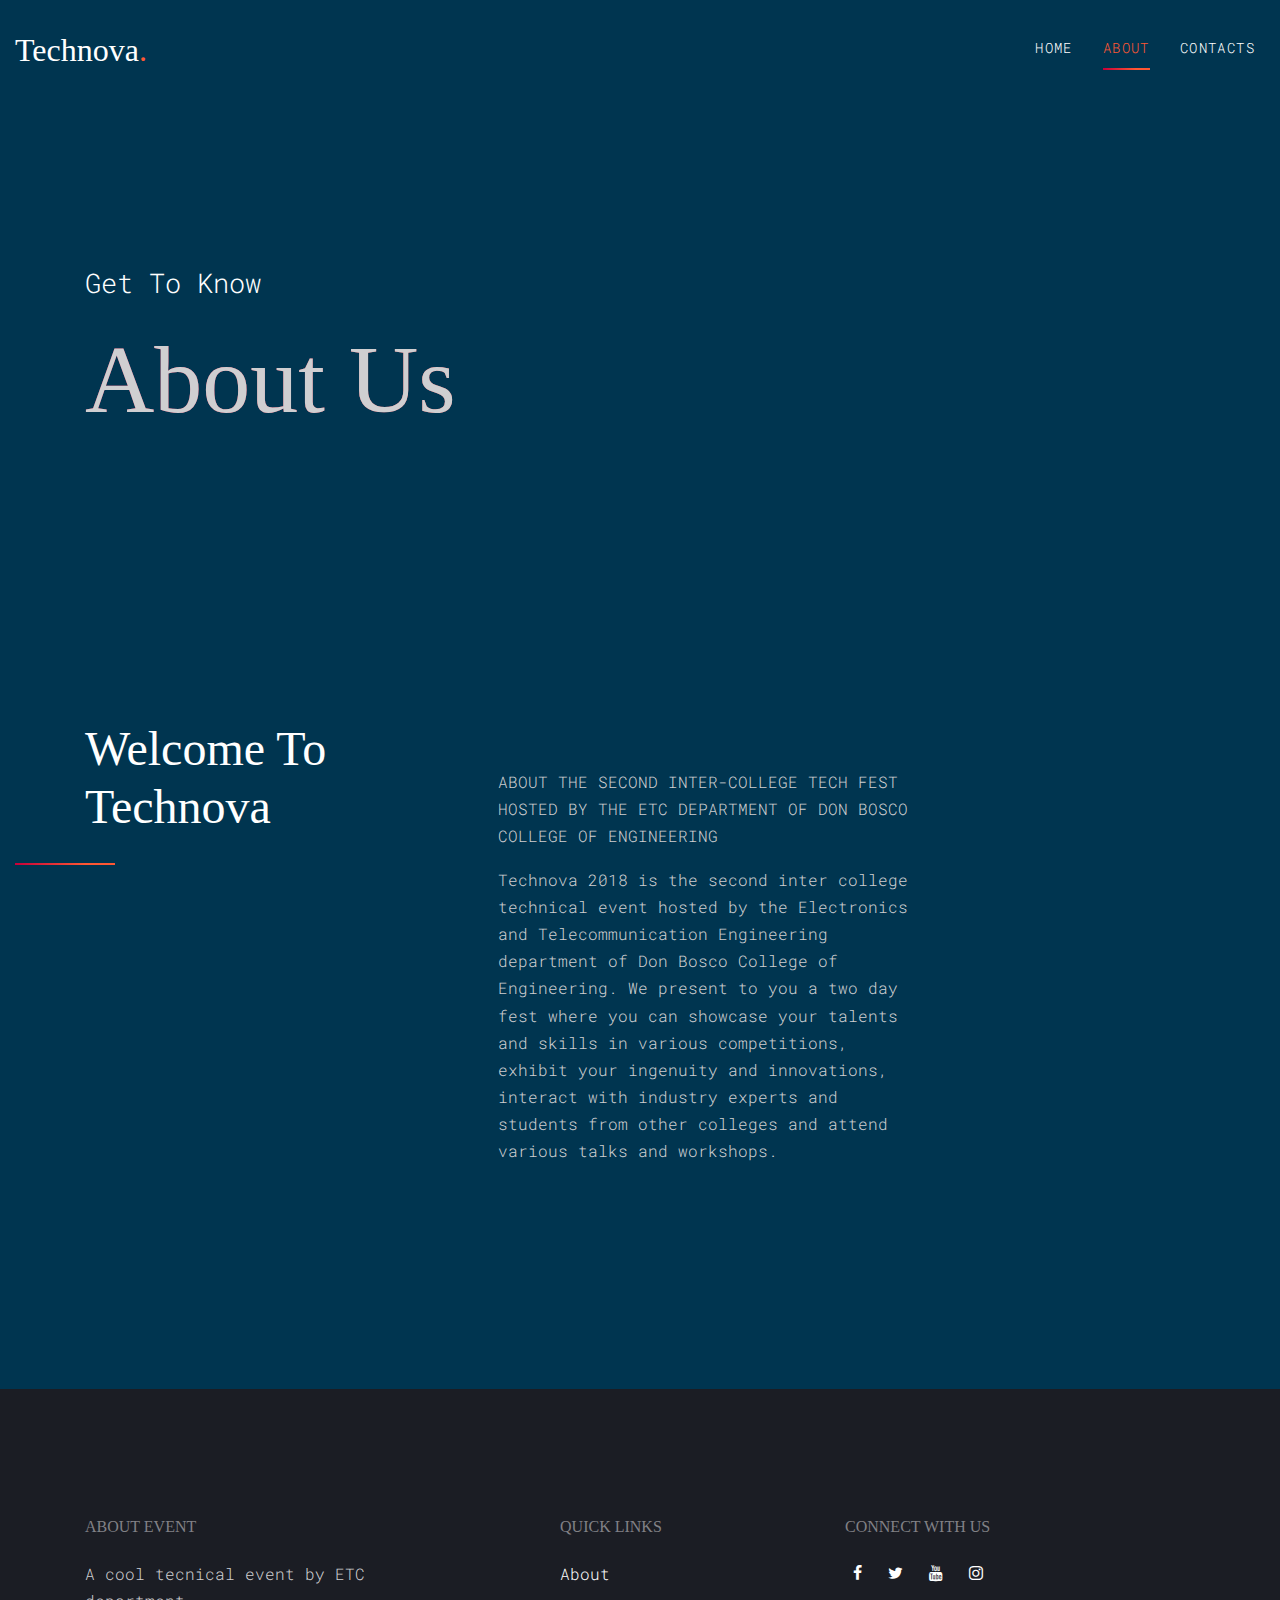
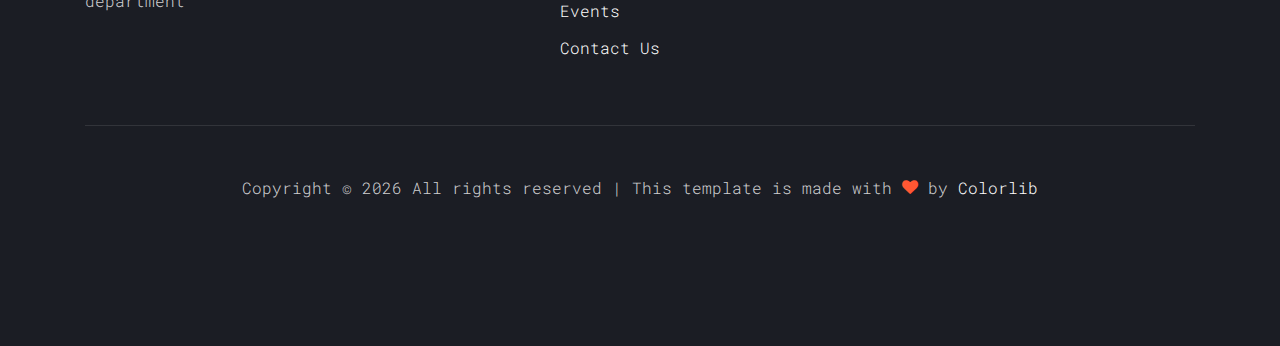
==== commit 31bada48: "dummy site without content" ====
--- a/about.html
+++ b/about.html
@@ -45,7 +45,6 @@
               <ul class="site-menu js-clone-nav mx-auto d-none d-lg-block">
                 <li><a href="index.html">Home</a></li>
                 <li class="active"><a href="about.html">About</a></li>
-                <li><a href="events.html">Events</a></li>
                 <li><a href="contact.html">Contacts</a></li>
               </ul>
             </nav>
@@ -91,53 +90,12 @@
     </div>
   </div>
 
-  <div class="site-section">
-    <div class="container">
-      <div class="row mb-5">
-        <div class="col-lg-4 ">
-          <div class="site-section-heading" data-aos="fade-up">
-            <h2>Sponsors</h2>
-          </div>
-        </div>
-        <div class="col-lg-6 mt-5 pl-lg-5" data-aos="fade-up" data-aos-delay="100">
-          <p>On behalf of the Teachnova team, I would like to express our sincere gratitude for your
-            generous donation to our Event. We really appreciate it.</p>
-        </div>
-      </div>
-      <div class="row mb-5">
-        <div class="col-md-6 col-lg-4 mb-5 mb-lg-0" data-aos="fade" data-aos-delay="200">
-          <img src="images/logo_1.png" alt="Image" class="img-fluid">
-        </div>
-        <div class="col-md-6 col-lg-4 mb-5 mb-lg-0" data-aos="fade" data-aos-delay="300">
-          <img src="images/logo_2.png" alt="Image" class="img-fluid">
-        </div>
-        <div class="col-md-6 col-lg-4 mb-5 mb-lg-0" data-aos="fade" data-aos-delay="400">
-          <img src="images/logo_3.png" alt="Image" class="img-fluid">
-        </div>
-
-        <div class="col-md-6 col-lg-4 mb-5 mb-lg-0" data-aos="fade" data-aos-delay="500">
-          <img src="images/logo_4.png" alt="Image" class="img-fluid">
-        </div>
-        <div class="col-md-6 col-lg-4 mb-5 mb-lg-0" data-aos="fade" data-aos-delay="600">
-          <img src="images/logo_5.png" alt="Image" class="img-fluid">
-        </div>
-        <div class="col-md-6 col-lg-4 mb-5 mb-lg-0" data-aos="fade" data-aos-delay="700">
-          <img src="images/logo_6.png" alt="Image" class="img-fluid">
-        </div>
-
-      </div>
-
-      <div class="row" data-aos="fade-up" data-aos-delay="500">
-      </div>
-    </div>
-  </div>
-
   <footer class="site-footer">
     <div class="container">
       <div class="row mb-5">
         <div class="col-md-4">
           <h2 class="footer-heading text-uppercase mb-4">About Event</h2>
-          <p>Something about Technova</p>
+          <p>A cool tecnical event by ETC department</p>
         </div>
         <div class="col-md-3 ml-auto">
           <h2 class="footer-heading text-uppercase mb-4">Quick Links</h2>
--- a/css/style.css
+++ b/css/style.css
@@ -4,7 +4,7 @@
   color: #cfcfd1;
   font-weight: 300;
   font-size: 1rem;
-  background: #232531;
+  background: #003550;
   font-family: "Roboto Mono", -apple-system, BlinkMacSystemFont, "Segoe UI", Roboto, "Helvetica Neue", Arial, sans-serif, "Apple Color Emoji", "Segoe UI Emoji", "Segoe UI Symbol", "Noto Color Emoji"; }
 
 ::-moz-selection {
@@ -24,7 +24,7 @@
 
 h1, h2, h3, h4, h5,
 .h1, .h2, .h3, .h4, .h5 {
-  font-family: "Roboto Mono", -apple-system, BlinkMacSystemFont, "Segoe UI", Roboto, "Helvetica Neue", Arial, sans-serif, "Apple Color Emoji", "Segoe UI Emoji", "Segoe UI Symbol", "Noto Color Emoji"; }
+  font-family: "Assassin$"; }
 
 .border-2 {
   border-width: 2px; }
@@ -613,7 +613,7 @@
     background: -o-linear-gradient(left, #c70039, #ff5733 70%);
     background: linear-gradient(to right, #c70039, #ff5733 70%);
     -webkit-background-clip: text;
-    -webkit-text-fill-color: transparent; }
+    /*-webkit-text-fill-color: transparent;*/ }
     @media (min-width: 992px) {
       .site-hero h1 {
         font-size: 6rem; } }
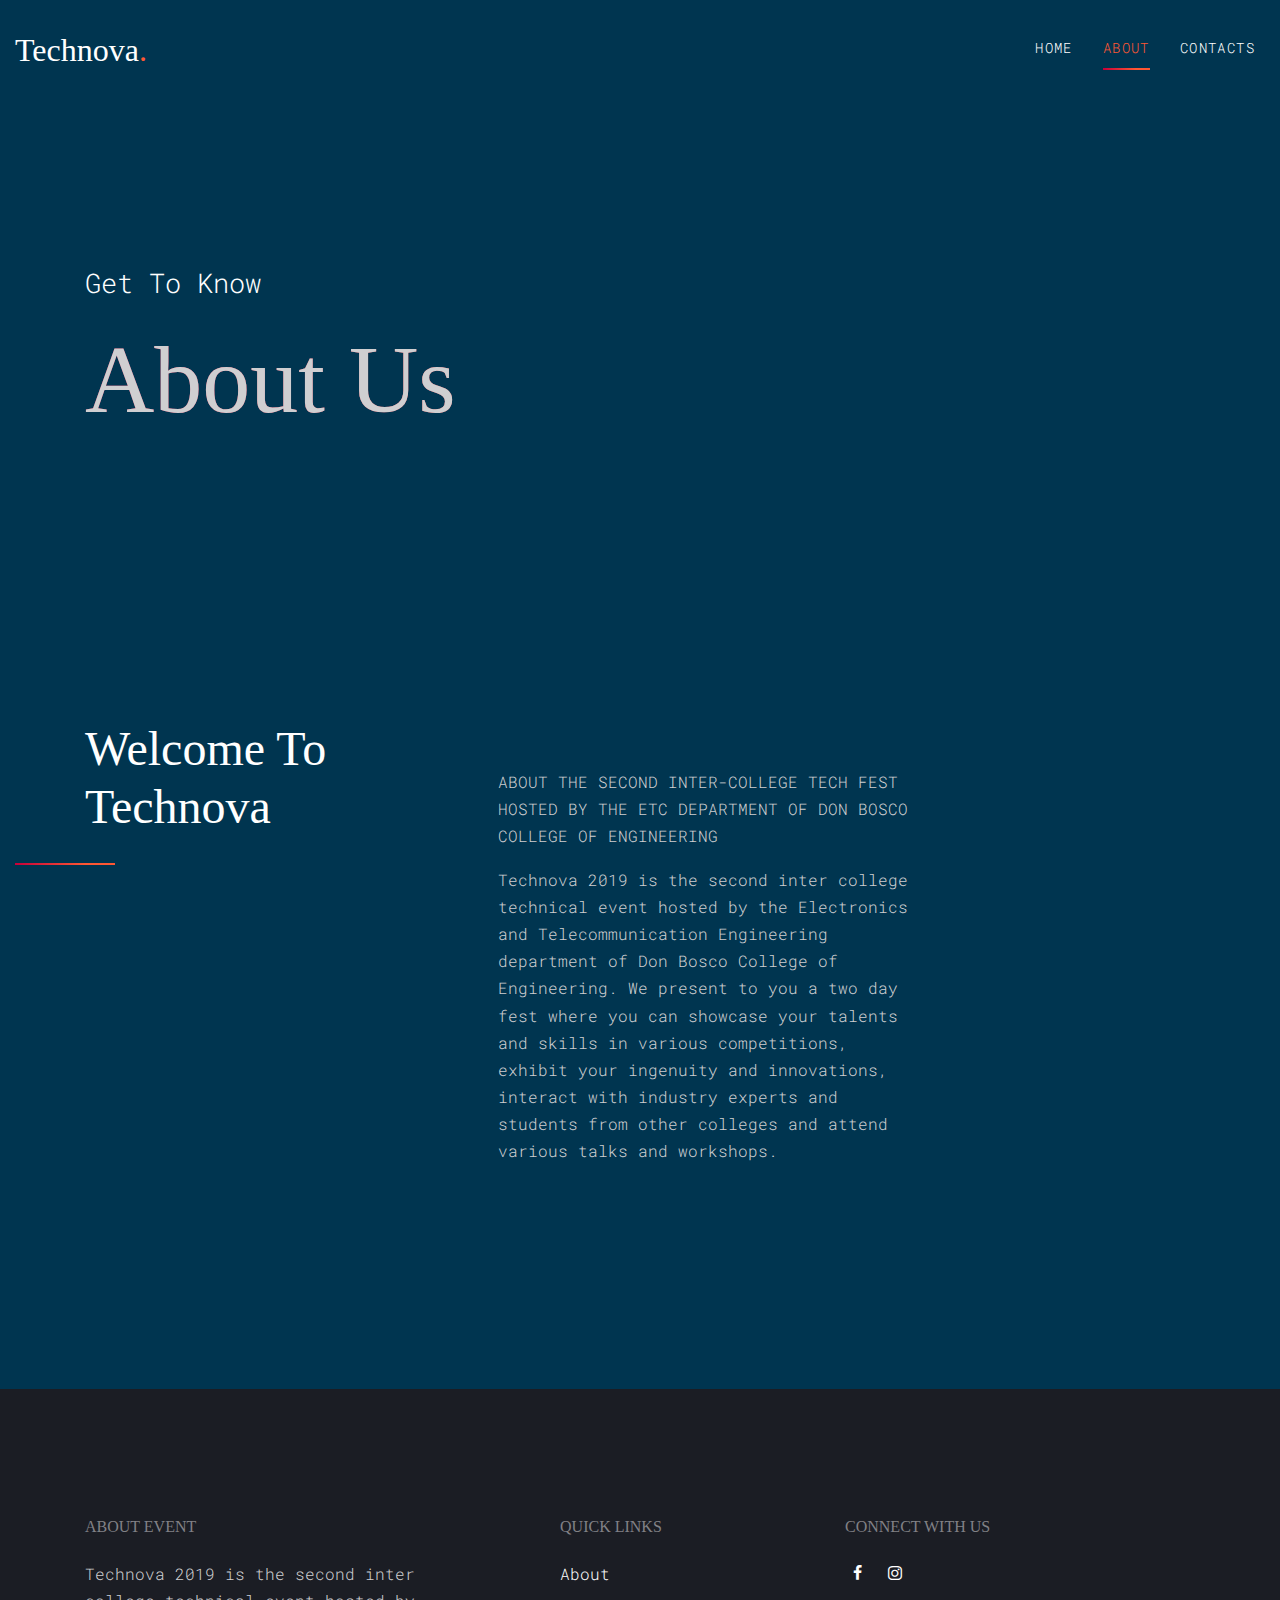
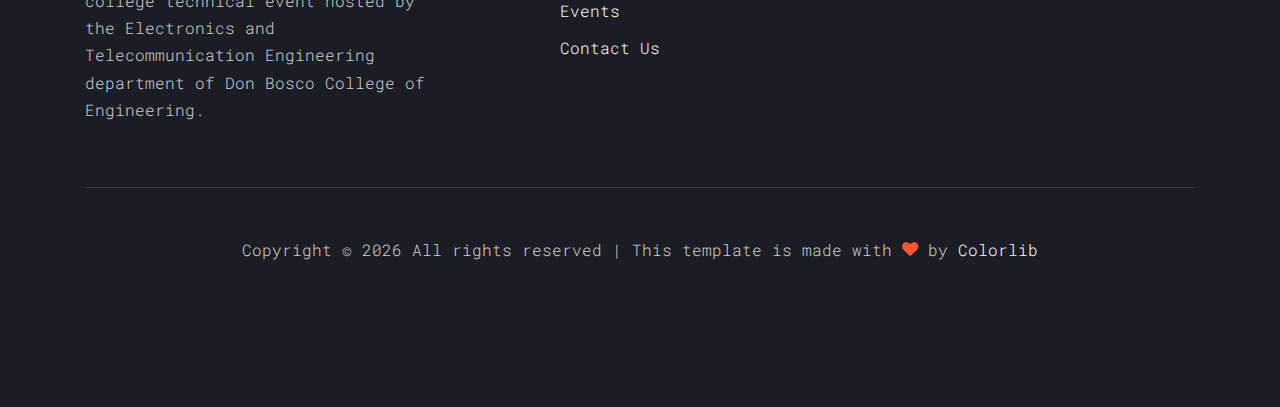
==== commit a23a0264: "dummy site update" ====
--- a/about.html
+++ b/about.html
@@ -78,7 +78,7 @@
         <div class="col-lg-5 mt-5 pl-lg-5" data-aos="fade-up" data-aos-delay="200">
           <p>ABOUT
             THE SECOND INTER-COLLEGE TECH FEST HOSTED BY THE ETC DEPARTMENT OF DON BOSCO COLLEGE OF ENGINEERING</p>
-          <p>Technova 2018 is the second inter college technical event hosted by the Electronics and Telecommunication
+          <p>Technova 2019 is the second inter college technical event hosted by the Electronics and Telecommunication
             Engineering department of Don Bosco College of Engineering.
 
             We present to you a two day fest where you can showcase your talents and skills in various competitions,
@@ -95,23 +95,23 @@
       <div class="row mb-5">
         <div class="col-md-4">
           <h2 class="footer-heading text-uppercase mb-4">About Event</h2>
-          <p>A cool tecnical event by ETC department</p>
+          <p>Technova 2019 is the second inter college technical event hosted by the Electronics and Telecommunication
+            Engineering department of Don Bosco College of Engineering.</p>
         </div>
         <div class="col-md-3 ml-auto">
           <h2 class="footer-heading text-uppercase mb-4">Quick Links</h2>
           <ul class="list-unstyled">
-            <li><a href="#">About</a></li>
-            <li><a href="#">Events</a></li>
-            <li><a href="#">Contact Us</a></li>
+            <li><a href="/about.html">About</a></li>
+            <li><a href="/events.html">Events</a></li>
+            <li><a href="/contact.html">Contact Us</a></li>
           </ul>
         </div>
         <div class="col-md-4">
           <h2 class="footer-heading text-uppercase mb-4">Connect with Us</h2>
           <p>
             <a href="#" class="p-2 pl-0"><span class="icon-facebook"></span></a>
-            <a href="#" class="p-2"><span class="icon-twitter"></span></a>
-            <a href="#" class="p-2"><span class="icon-youtube"></span></a>
-            <a href="#" class="p-2"><span class="icon-instagram"></span></a>
+            <a href="https://www.instagram.com/technova.dbce/" target='_blank' class="p-2"><span
+                class="icon-instagram"></span></a>
           </p>
         </div>
       </div>
--- a/css/style.css
+++ b/css/style.css
@@ -6,6 +6,10 @@
   font-size: 1rem;
   background: #003550;
   font-family: "Roboto Mono", -apple-system, BlinkMacSystemFont, "Segoe UI", Roboto, "Helvetica Neue", Arial, sans-serif, "Apple Color Emoji", "Segoe UI Emoji", "Segoe UI Symbol", "Noto Color Emoji"; }
+
+.events{
+  font-size:22px;
+}
 
 ::-moz-selection {
   background: #000;
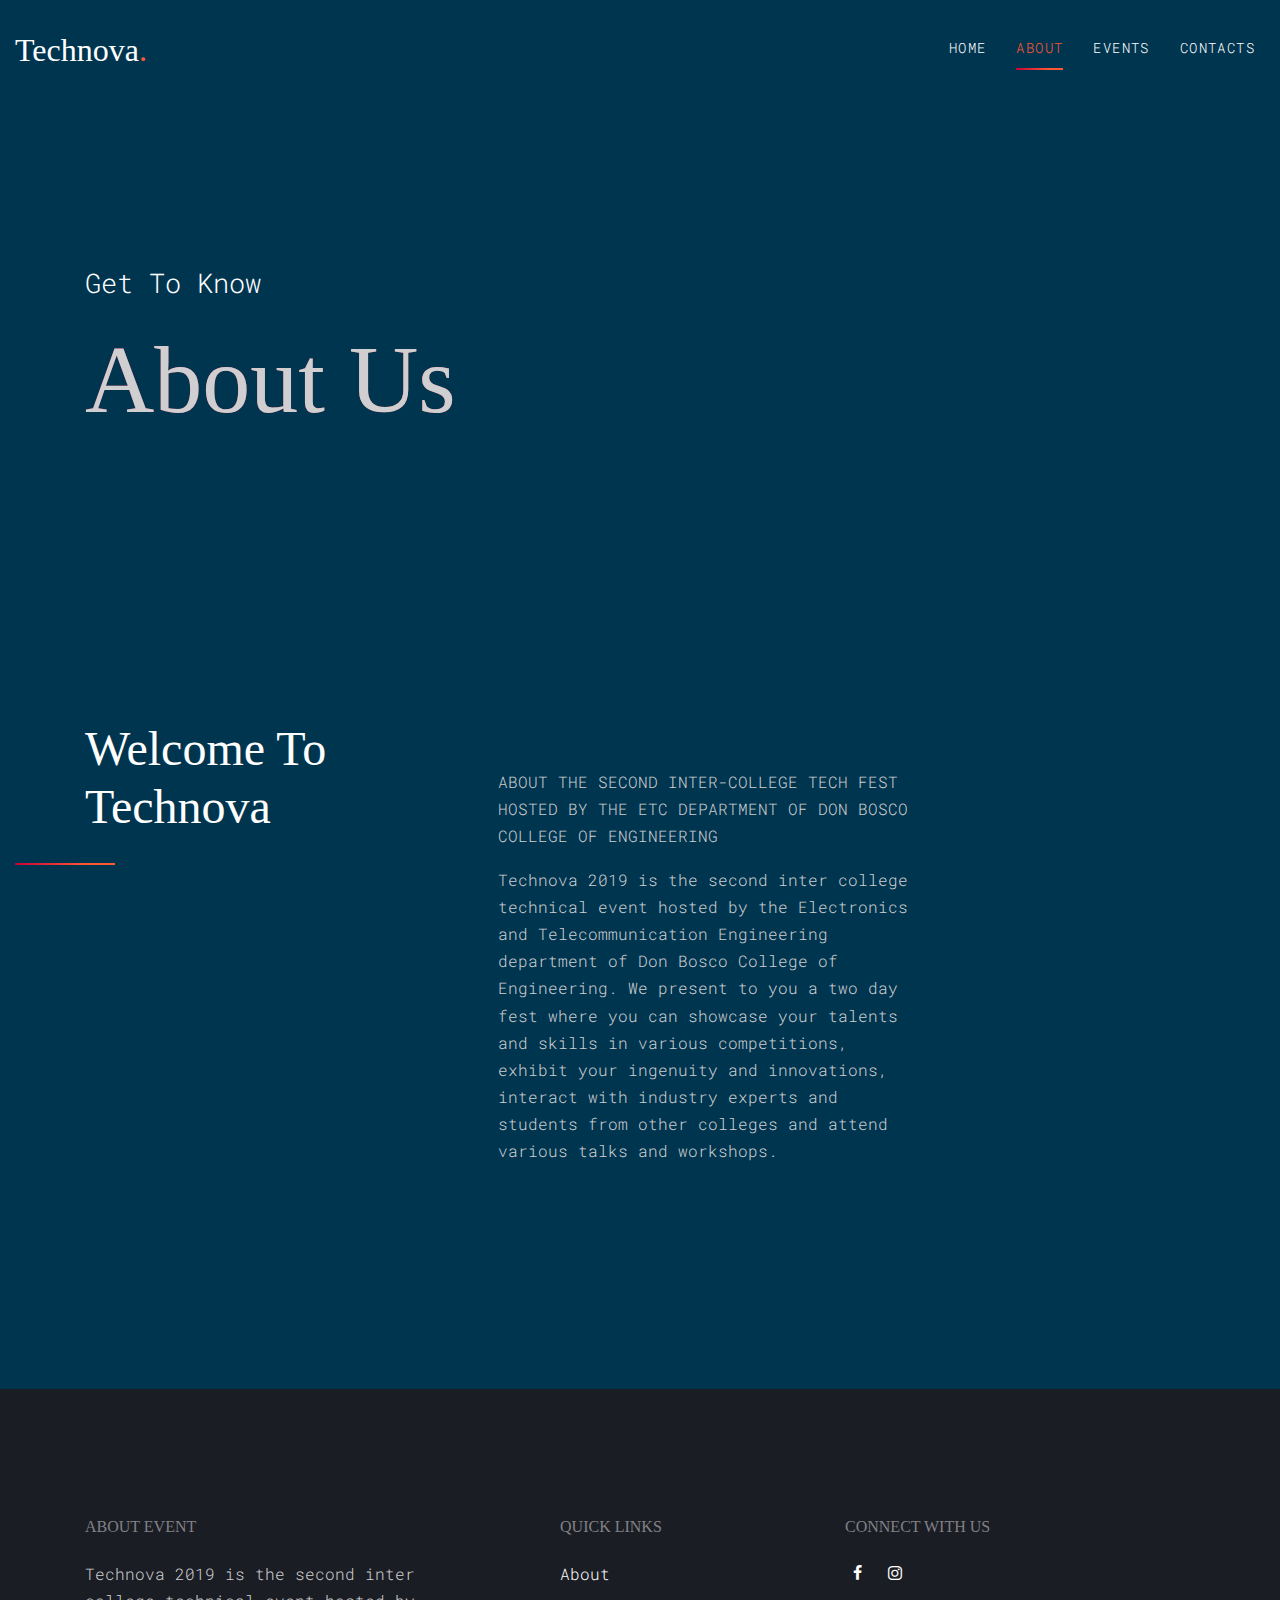
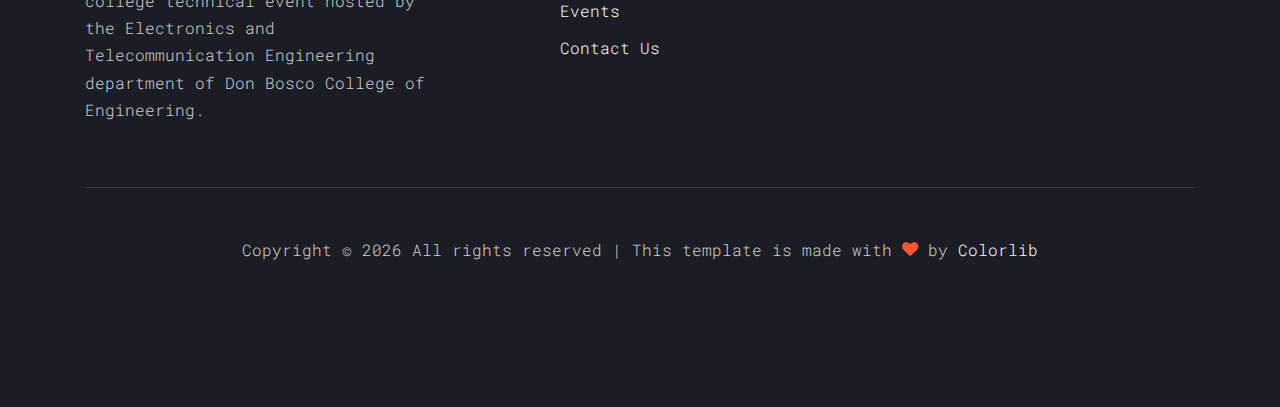
==== commit 93b1ddf1: "with new event page and notice board on the home page" ====
--- a/about.html
+++ b/about.html
@@ -2,7 +2,7 @@
 <html lang="en">
 
 <head>
-  <title>Workshop &mdash; Colorlib Website Template</title>
+  <title>Technova &mdash; 2.0</title>
   <meta charset="utf-8">
   <meta name="viewport" content="width=device-width, initial-scale=1, shrink-to-fit=no">
 
@@ -45,6 +45,7 @@
               <ul class="site-menu js-clone-nav mx-auto d-none d-lg-block">
                 <li><a href="index.html">Home</a></li>
                 <li class="active"><a href="about.html">About</a></li>
+                <li><a href="events.html">Events</a></li>
                 <li><a href="contact.html">Contacts</a></li>
               </ul>
             </nav>
